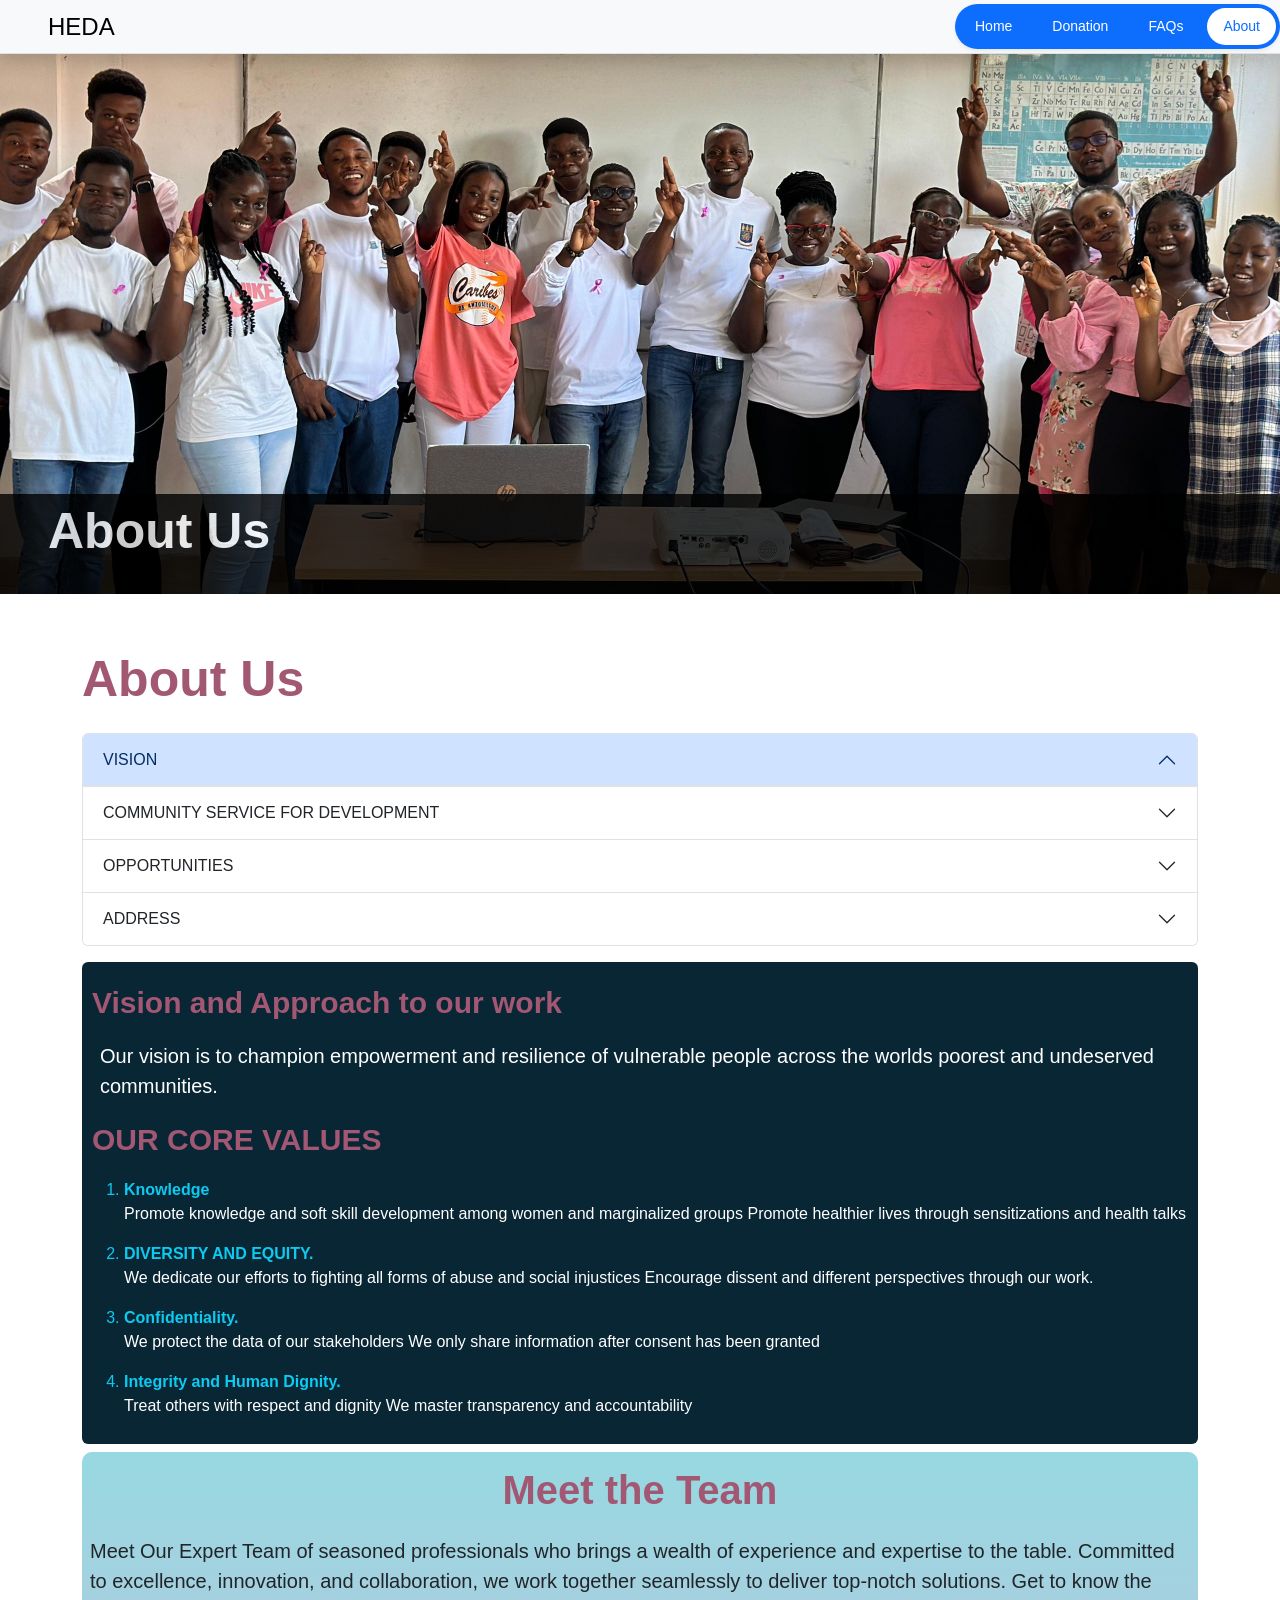
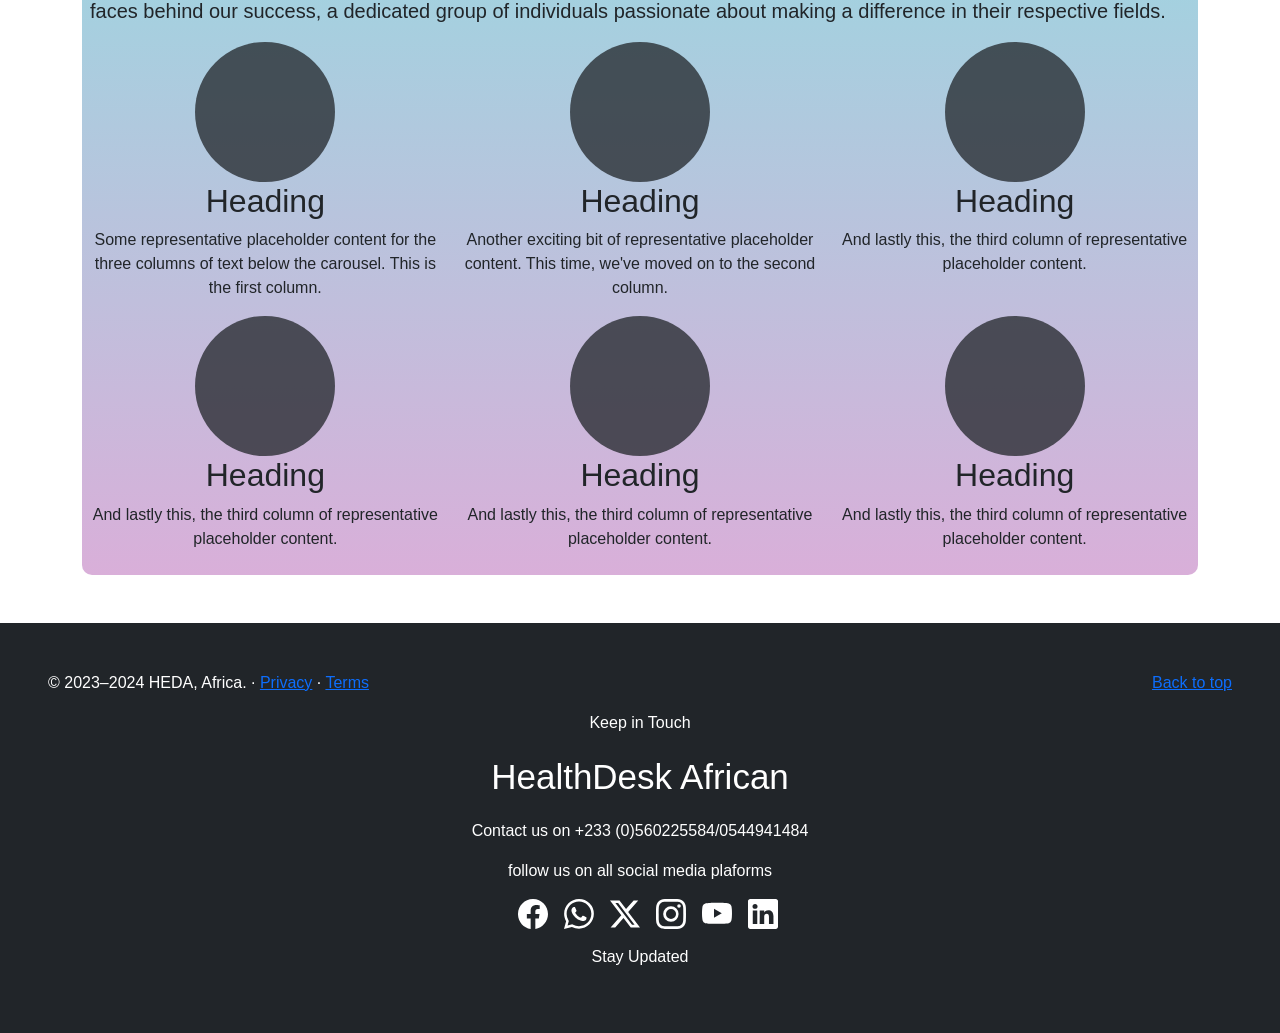
==== about.html @ b28d7f81 "first commit" ====
<!DOCTYPE html>
<html lang="en">
<head>
    <meta charset="UTF-8">
    <meta name="viewport" content="width=device-width, initial-scale=1.0">
    <title>About</title>
    <link href="./assets/bootstrap.min.css" rel="stylesheet">

    <style>
        #Img{
            width: 100%;height: 300px;
      }

      @media only screen and (min-width: 768px) {
        #Img {
            width: 100%;height: 610px;
            }
        }

        body, html {
  height: 100%;
  margin: 0;
  font-family: Arial, Helvetica, sans-serif;
}

.hero-image {
  background-image:  url("./assets/images/volun2.jpg");
  height: 60%;
  background-position: center;
  background-repeat: no-repeat;
  background-size: cover;
  position: relative;
}

.hero-text {
  text-align: center;
  position: absolute;
  top: 50%;
  left: 50%;
  transform: translate(-50%, -50%);
  color: white;
}

.hero-text button {
  border: none;
  outline: 0;
  display: inline-block;
  padding: 10px 25px;
  color: black;
  background-color: #ddd;
  text-align: center;
  cursor: pointer;
}

.hero-text button:hover {
  background-color: #555;
  color: white;
}
      
    </style>
</head>
<body style="padding: 0px;margin: 0px;height: 100%;">
    <div class="bg-light shadow" id="navheader" style="margin-top: 0px;position: sticky;top: 0px;z-index: 1;">
        <header class="d-flex flex-wrap justify-content-center py-1  border-bottom">
          <a href="index.html" class="d-flex align-items-center mb-3 mb-md-0 me-md-auto link-body-emphasis text-decoration-none">
            <svg class="bi me-2" width="40" height="32"><use xlink:href="#bootstrap"/></svg>
            <span class="fs-4">HEDA</span>
          </a>
      
          <!-- <ul class="nav nav-pills">
            <li class="nav-item"><a href="index.html" class="nav-link" style="" aria-current="page">Home</a></li>
            <li class="nav-item"><a href="donation.html" class="nav-link" >Donate</a></li>
            <li class="nav-item"><a href="faq.html" class="nav-link">FAQs</a></li>
            <li class="nav-item"><a href="about.html" class="nav-link" style="border-bottom: 2px solid red;">About</a></li>
          </ul> -->
          <ul class="nav nav-pills nav-fill gap-2 p-1 small bg-primary rounded-5 shadow-sm" id="pillNav2" role="tablist" style="--bs-nav-link-color: var(--bs-white); --bs-nav-pills-link-active-color: var(--bs-primary); --bs-nav-pills-link-active-bg: var(--bs-white);">
            <li class="nav-item" role="presentation">
              <button class="nav-link rounded-5" onclick="window.location.href='index.html'"  id="home-tab2" data-bs-toggle="tab" type="button" role="tab" aria-selected="true">Home</a>
            </li>
            <li class="nav-item" role="presentation">
              <button class="nav-link  rounded-5" onclick="window.location.href='donation.html'" id="profile-tab2" data-bs-toggle="tab" type="button" role="tab" aria-selected="false">Donation</button>
            </li>
            <li class="nav-item" role="presentation">
              <button class="nav-link rounded-5" onclick="window.location.href='faq.html'" id="contact-tab2" data-bs-toggle="tab" type="button" role="tab" aria-selected="false">FAQs</button>
            </li>
            <li class="nav-item" role="presentation">
              <button class="nav-link active rounded-5" onclick="window.location.href='about.html'"  id="contact-tab2" data-bs-toggle="tab" type="button" role="tab" aria-selected="false">About</button>
            </li>
          </ul>
        </header>
      </div>
      <!-- <div style="position: relative;
      
      color: rgb(22, 20, 20);">
        <img src="assets/images/volun2.jpg" id="Img" style="" alt="">
        <div style="position: absolute;
        bottom: 0px;
        left: 0px;width: 100%;height: 100px;background-color: black; opacity: 0.8;">
            <p class="text-start ps-5" style="color: white; font-size: 50px;font-weight: bold;">About Us</p>
        </div>
      </div> -->

      <div class="hero-image">
        <!-- <div class="hero-text">
          <h1 style="font-size:50px;font-weight: bold;">About Us</h1>
        </div> -->
        <div style="position: absolute;
        bottom: 0px;
        left: 0px;width: 100%;height: 100px;background-color: black; opacity: 0.8;">
            <p class="text-start ps-5" style="color: white; font-size: 50px;font-weight: bold;">About Us</p>
        </div>
      </div>
      
      <div class="container mt-5">
        <p style="font-size: 50px;font-weight: bold;color: #A25772">About Us</p>
        <div class="accordion" id="accordionExample">
          <div class="accordion-item">
            <h2 class="accordion-header">
              <button class="accordion-button" type="button" data-bs-toggle="collapse" data-bs-target="#collapseOne" aria-expanded="true" aria-controls="collapseOne">
                VISION
              </button>
            </h2>
            <div id="collapseOne" class="accordion-collapse collapse " data-bs-parent="#accordionExample">
              <div class="accordion-body">
                <strong>This is the first item's accordion body.</strong> It is shown by default, until the collapse plugin adds the appropriate classes that we use to style each element. These classes control the overall appearance, as well as the showing and hiding via CSS transitions. You can modify any of this with custom CSS or overriding our default variables. It's also worth noting that just about any HTML can go within the <code>.accordion-body</code>, though the transition does limit overflow.
              </div>
            </div>
          </div>
          <div class="accordion-item">
            <h2 class="accordion-header">
              <button class="accordion-button collapsed" type="button" data-bs-toggle="collapse" data-bs-target="#collapseTwo" aria-expanded="false" aria-controls="collapseTwo">
                COMMUNITY SERVICE FOR DEVELOPMENT
              </button>
            </h2>
            <div id="collapseTwo" class="accordion-collapse collapse" data-bs-parent="#accordionExample">
              <div class="accordion-body">
                <strong>This is the second item's accordion body.</strong> It is hidden by default, until the collapse plugin adds the appropriate classes that we use to style each element. These classes control the overall appearance, as well as the showing and hiding via CSS transitions. You can modify any of this with custom CSS or overriding our default variables. It's also worth noting that just about any HTML can go within the <code>.accordion-body</code>, though the transition does limit overflow.
              </div>
            </div>
          </div>
          <div class="accordion-item">
            <h2 class="accordion-header">
              <button class="accordion-button collapsed" type="button" data-bs-toggle="collapse" data-bs-target="#collapseThree" aria-expanded="false" aria-controls="collapseThree">
                OPPORTUNITIES
              </button>
            </h2>
            <div id="collapseThree" class="accordion-collapse collapse" data-bs-parent="#accordionExample">
              <div class="accordion-body">
                <strong>This is the third item's accordion body.</strong> It is hidden by default, until the collapse plugin adds the appropriate classes that we use to style each element. These classes control the overall appearance, as well as the showing and hiding via CSS transitions. You can modify any of this with custom CSS or overriding our default variables. It's also worth noting that just about any HTML can go within the <code>.accordion-body</code>, though the transition does limit overflow.
              </div>
            </div>
          </div>
          <div class="accordion-item">
            <h2 class="accordion-header">
              <button class="accordion-button collapsed" type="button" data-bs-toggle="collapse" data-bs-target="#collapseFour" aria-expanded="false" aria-controls="collapseThree">
                ADDRESS
              </button>
            </h2>
            <div id="collapseFour" class="accordion-collapse collapse" data-bs-parent="#accordionExample">
              <div class="accordion-body">
                <strong>This is the third item's accordion body.</strong> It is hidden by default, until the collapse plugin adds the appropriate classes that we use to style each element. These classes control the overall appearance, as well as the showing and hiding via CSS transitions. You can modify any of this with custom CSS or overriding our default variables. It's also worth noting that just about any HTML can go within the <code>.accordion-body</code>, though the transition does limit overflow.
              </div>
            </div>
          </div>
        </div>
       <!--  <ul>
          <li>VISION</li>
          <li>COMMUNITY SERVICE FOR DEVELOPMENT </li>
          <li>OPPORTUNITIES</li>
          <li>ADDRESS</li>
        </ul> -->
        <div class="text-white mt-3 rounded" style="background-color: #092635;padding: 10px;">

          <div class="mt-2"> 
            <p style="font-size: 30px;font-weight: bold;color: #A25772">Vision and Approach to our work</p>
          <p class="lead ms-2">Our vision is to champion empowerment and resilience of vulnerable people across the worlds poorest and undeserved communities.</p>
          </div>
          
          <div>
            <p style="font-size: 30px;font-weight: bold;color: #A25772">OUR CORE VALUES</p>
            <ol class="text-info">
              <li><strong class="text-info">Knowledge</strong> 
                <p class="text-white">Promote knowledge and soft skill development among women and marginalized groups
                  Promote healthier lives through sensitizations and health talks 
                  </p>
              </li>
              <li><strong class="text-info">DIVERSITY AND EQUITY.</strong>  
                <p class="text-white">We dedicate our efforts to fighting all forms of abuse and social injustices 
                  Encourage dissent and different perspectives through our work.                
                  </p>
              </li>
              <li><strong class="text-info">Confidentiality. </strong>
                <p class="text-white">We protect the data of our stakeholders
                  We only share information after consent has been granted                              
                  </p>
              </li>
              <li><strong class="text-info">Integrity and Human Dignity. </strong> 
                <p class="text-white">Treat others with respect and dignity
                  We master transparency and accountability                                             
                  </p>
              </li>
            </ol>
          </div>
        </div>
        
        <div class="mt-2 p-2" style="background-color: #D9AFD9;background-image: linear-gradient(0deg, #D9AFD9 0%, #97D9E1 100%);border-radius: 10px;">
          <p class="text-center" style="font-size: 40px;font-weight: bold;color: #A25772">Meet the Team</p>
          <p class="lead">Meet Our Expert Team
            of seasoned professionals who brings a wealth of experience and expertise to the table. Committed to excellence, innovation, and collaboration, we work together seamlessly to deliver top-notch solutions. 
            Get to know the faces behind our success, a dedicated group of individuals passionate about making a difference in their respective fields.</p>
          <!-- Three columns of text below the carousel -->
          <div class="row text-center">
            <div class="col-lg-4">
              <svg class="bd-placeholder-img rounded-circle" width="140" height="140" xmlns="http://www.w3.org/2000/svg" role="img" aria-label="Placeholder" preserveAspectRatio="xMidYMid slice" focusable="false"><title>Placeholder</title><rect width="100%" height="100%" fill="var(--bs-secondary-color)"/></svg>
              <h2 class="fw-normal">Heading</h2>
              <p>Some representative placeholder content for the three columns of text below the carousel. This is the first column.</p>
              <!-- <p><a class="btn btn-secondary" href="#">View details &raquo;</a></p> -->
            </div><!-- /.col-lg-4 -->
            <div class="col-lg-4">
              <svg class="bd-placeholder-img rounded-circle" width="140" height="140" xmlns="http://www.w3.org/2000/svg" role="img" aria-label="Placeholder" preserveAspectRatio="xMidYMid slice" focusable="false"><title>Placeholder</title><rect width="100%" height="100%" fill="var(--bs-secondary-color)"/></svg>
              <h2 class="fw-normal">Heading</h2>
              <p>Another exciting bit of representative placeholder content. This time, we've moved on to the second column.</p>
              <!-- <p><a class="btn btn-secondary" href="#">View details &raquo;</a></p> -->
            </div><!-- /.col-lg-4 -->
            <div class="col-lg-4">
              <svg class="bd-placeholder-img rounded-circle" width="140" height="140" xmlns="http://www.w3.org/2000/svg" role="img" aria-label="Placeholder" preserveAspectRatio="xMidYMid slice" focusable="false"><title>Placeholder</title><rect width="100%" height="100%" fill="var(--bs-secondary-color)"/></svg>
              <h2 class="fw-normal">Heading</h2>
              <p>And lastly this, the third column of representative placeholder content.</p>
              <!-- <p><a class="btn btn-secondary" href="#">View details &raquo;</a></p> -->
            </div>
            <div class="col-lg-4">
              <svg class="bd-placeholder-img rounded-circle" width="140" height="140" xmlns="http://www.w3.org/2000/svg" role="img" aria-label="Placeholder" preserveAspectRatio="xMidYMid slice" focusable="false"><title>Placeholder</title><rect width="100%" height="100%" fill="var(--bs-secondary-color)"/></svg>
              <h2 class="fw-normal">Heading</h2>
              <p>And lastly this, the third column of representative placeholder content.</p>
              <!-- <p><a class="btn btn-secondary" href="#">View details &raquo;</a></p> -->
            </div>
            <div class="col-lg-4">
              <svg class="bd-placeholder-img rounded-circle" width="140" height="140" xmlns="http://www.w3.org/2000/svg" role="img" aria-label="Placeholder" preserveAspectRatio="xMidYMid slice" focusable="false"><title>Placeholder</title><rect width="100%" height="100%" fill="var(--bs-secondary-color)"/></svg>
              <h2 class="fw-normal">Heading</h2>
              <p>And lastly this, the third column of representative placeholder content.</p>
              <!-- <p><a class="btn btn-secondary" href="#">View details &raquo;</a></p> -->
            </div>
            <div class="col-lg-4">
              <svg class="bd-placeholder-img rounded-circle" width="140" height="140" xmlns="http://www.w3.org/2000/svg" role="img" aria-label="Placeholder" preserveAspectRatio="xMidYMid slice" focusable="false"><title>Placeholder</title><rect width="100%" height="100%" fill="var(--bs-secondary-color)"/></svg>
              <h2 class="fw-normal">Heading</h2>
              <p>And lastly this, the third column of representative placeholder content.</p>
              <!-- <p><a class="btn btn-secondary" href="#">View details &raquo;</a></p> -->
            </div><!-- /.col-lg-4 -->
          </div><!-- /.row -->

        </div>
  
      </div>

      
      <footer class="bg-dark text-white p-5 mt-5">
        <p class="float-end"><a href="#">Back to top</a></p>
        <p>&copy; 2023–2024 HEDA, Africa. &middot; <a href="#">Privacy</a> &middot; <a href="#">Terms</a></p>
        <div class="text-center">
          <p>Keep in Touch </p>
          <p style="font-size: 35px">HealthDesk African</p>
          <p>Contact us on +233 (0)560225584/0544941484 </p>
          <p>follow us on all social media plaforms</p>
        </div>
        <div class="d-flex justify-content-center">
          <ul class="list-unstyled d-flex bg-dark text-white">
            <!-- <li class="ms-3"><a class="link -body-emphasis" href="#"><svg class="bi" width="24" height="24"><use xlink:href="#twitter"/></svg></a></li>
            <li class="ms-3"><a class="link-body-emphasis" href="#"><svg class="bi" width="24" height="24"><use xlink:href="#instagram"/></svg></a></li>
            <li class="ms-3"><a class="link-body-emphasis" href="#"><svg class="bi" width="24" height="24"><use xlink:href="#facebook"/></svg></a></li> -->
            
            <li class="ms-3"><a class="text-white" href="#"><svg xmlns="http://www.w3.org/2000/svg" width="30" height="30" fill="currentColor" class="bi bi-facebook" viewBox="0 0 16 16">
              <path d="M16 8.049c0-4.446-3.582-8.05-8-8.05C3.58 0-.002 3.603-.002 8.05c0 4.017 2.926 7.347 6.75 7.951v-5.625h-2.03V8.05H6.75V6.275c0-2.017 1.195-3.131 3.022-3.131.876 0 1.791.157 1.791.157v1.98h-1.009c-.993 0-1.303.621-1.303 1.258v1.51h2.218l-.354 2.326H9.25V16c3.824-.604 6.75-3.934 6.75-7.951"/>
            </svg></a></li>
            <li class="ms-3"><a class="text-white" href="#"><svg xmlns="http://www.w3.org/2000/svg" width="30" height="30" fill="currentColor" class="bi bi-whatsapp" viewBox="0 0 16 16">
              <path d="M13.601 2.326A7.854 7.854 0 0 0 7.994 0C3.627 0 .068 3.558.064 7.926c0 1.399.366 2.76 1.057 3.965L0 16l4.204-1.102a7.933 7.933 0 0 0 3.79.965h.004c4.368 0 7.926-3.558 7.93-7.93A7.898 7.898 0 0 0 13.6 2.326zM7.994 14.521a6.573 6.573 0 0 1-3.356-.92l-.24-.144-2.494.654.666-2.433-.156-.251a6.56 6.56 0 0 1-1.007-3.505c0-3.626 2.957-6.584 6.591-6.584a6.56 6.56 0 0 1 4.66 1.931 6.557 6.557 0 0 1 1.928 4.66c-.004 3.639-2.961 6.592-6.592 6.592zm3.615-4.934c-.197-.099-1.17-.578-1.353-.646-.182-.065-.315-.099-.445.099-.133.197-.513.646-.627.775-.114.133-.232.148-.43.05-.197-.1-.836-.308-1.592-.985-.59-.525-.985-1.175-1.103-1.372-.114-.198-.011-.304.088-.403.087-.088.197-.232.296-.346.1-.114.133-.198.198-.33.065-.134.034-.248-.015-.347-.05-.099-.445-1.076-.612-1.47-.16-.389-.323-.335-.445-.34-.114-.007-.247-.007-.38-.007a.729.729 0 0 0-.529.247c-.182.198-.691.677-.691 1.654 0 .977.71 1.916.81 2.049.098.133 1.394 2.132 3.383 2.992.47.205.84.326 1.129.418.475.152.904.129 1.246.08.38-.058 1.171-.48 1.338-.943.164-.464.164-.86.114-.943-.049-.084-.182-.133-.38-.232z"/>
            </svg></a>
            </li>
            <li class="ms-3"><a class="text-white" href="#"><svg xmlns="http://www.w3.org/2000/svg" width="30" height="30" fill="currentColor" class="bi bi-twitter-x" viewBox="0 0 16 16">
              <path d="M12.6.75h2.454l-5.36 6.142L16 15.25h-4.937l-3.867-5.07-4.425 5.07H.316l5.733-6.57L0 .75h5.063l3.495 4.633L12.601.75Zm-.86 13.028h1.36L4.323 2.145H2.865l8.875 11.633Z"/>
            </svg></a>
            </li>
            <li class="ms-3"><a class="text-white" href="#"><svg xmlns="http://www.w3.org/2000/svg" width="30" height="30" fill="currentColor" class="bi bi-instagram" viewBox="0 0 16 16">
              <path d="M8 0C5.829 0 5.556.01 4.703.048 3.85.088 3.269.222 2.76.42a3.917 3.917 0 0 0-1.417.923A3.927 3.927 0 0 0 .42 2.76C.222 3.268.087 3.85.048 4.7.01 5.555 0 5.827 0 8.001c0 2.172.01 2.444.048 3.297.04.852.174 1.433.372 1.942.205.526.478.972.923 1.417.444.445.89.719 1.416.923.51.198 1.09.333 1.942.372C5.555 15.99 5.827 16 8 16s2.444-.01 3.298-.048c.851-.04 1.434-.174 1.943-.372a3.916 3.916 0 0 0 1.416-.923c.445-.445.718-.891.923-1.417.197-.509.332-1.09.372-1.942C15.99 10.445 16 10.173 16 8s-.01-2.445-.048-3.299c-.04-.851-.175-1.433-.372-1.941a3.926 3.926 0 0 0-.923-1.417A3.911 3.911 0 0 0 13.24.42c-.51-.198-1.092-.333-1.943-.372C10.443.01 10.172 0 7.998 0h.003zm-.717 1.442h.718c2.136 0 2.389.007 3.232.046.78.035 1.204.166 1.486.275.373.145.64.319.92.599.28.28.453.546.598.92.11.281.24.705.275 1.485.039.843.047 1.096.047 3.231s-.008 2.389-.047 3.232c-.035.78-.166 1.203-.275 1.485a2.47 2.47 0 0 1-.599.919c-.28.28-.546.453-.92.598-.28.11-.704.24-1.485.276-.843.038-1.096.047-3.232.047s-2.39-.009-3.233-.047c-.78-.036-1.203-.166-1.485-.276a2.478 2.478 0 0 1-.92-.598 2.48 2.48 0 0 1-.6-.92c-.109-.281-.24-.705-.275-1.485-.038-.843-.046-1.096-.046-3.233 0-2.136.008-2.388.046-3.231.036-.78.166-1.204.276-1.486.145-.373.319-.64.599-.92.28-.28.546-.453.92-.598.282-.11.705-.24 1.485-.276.738-.034 1.024-.044 2.515-.045v.002zm4.988 1.328a.96.96 0 1 0 0 1.92.96.96 0 0 0 0-1.92zm-4.27 1.122a4.109 4.109 0 1 0 0 8.217 4.109 4.109 0 0 0 0-8.217zm0 1.441a2.667 2.667 0 1 1 0 5.334 2.667 2.667 0 0 1 0-5.334"/>
            </svg></a>
            </li>
            <li class="ms-3">
                <svg xmlns="http://www.w3.org/2000/svg" width="30" height="30" fill="currentColor" class="bi bi-youtube" viewBox="0 0 16 16">
                    <path d="M8.051 1.999h.089c.822.003 4.987.033 6.11.335a2.01 2.01 0 0 1 1.415 1.42c.101.38.172.883.22 1.402l.01.104.022.26.008.104c.065.914.073 1.77.074 1.957v.075c-.001.194-.01 1.108-.082 2.06l-.008.105-.009.104c-.05.572-.124 1.14-.235 1.558a2.007 2.007 0 0 1-1.415 1.42c-1.16.312-5.569.334-6.18.335h-.142c-.309 0-1.587-.006-2.927-.052l-.17-.006-.087-.004-.171-.007-.171-.007c-1.11-.049-2.167-.128-2.654-.26a2.007 2.007 0 0 1-1.415-1.419c-.111-.417-.185-.986-.235-1.558L.09 9.82l-.008-.104A31.4 31.4 0 0 1 0 7.68v-.123c.002-.215.01-.958.064-1.778l.007-.103.003-.052.008-.104.022-.26.01-.104c.048-.519.119-1.023.22-1.402a2.007 2.007 0 0 1 1.415-1.42c.487-.13 1.544-.21 2.654-.26l.17-.007.172-.006.086-.003.171-.007A99.788 99.788 0 0 1 7.858 2h.193zM6.4 5.209v4.818l4.157-2.408z"/>
                  </svg>
            </li>
            <li class="ms-3">
                <svg xmlns="http://www.w3.org/2000/svg" width="30" height="30" fill="currentColor" class="bi bi-linkedin" viewBox="0 0 16 16">
                    <path d="M0 1.146C0 .513.526 0 1.175 0h13.65C15.474 0 16 .513 16 1.146v13.708c0 .633-.526 1.146-1.175 1.146H1.175C.526 16 0 15.487 0 14.854V1.146zm4.943 12.248V6.169H2.542v7.225h2.401m-1.2-8.212c.837 0 1.358-.554 1.358-1.248-.015-.709-.52-1.248-1.342-1.248-.822 0-1.359.54-1.359 1.248 0 .694.521 1.248 1.327 1.248h.016zm4.908 8.212V9.359c0-.216.016-.432.08-.586.173-.431.568-.878 1.232-.878.869 0 1.216.662 1.216 1.634v3.865h2.401V9.25c0-2.22-1.184-3.252-2.764-3.252-1.274 0-1.845.7-2.165 1.193v.025h-.016a5.54 5.54 0 0 1 .016-.025V6.169h-2.4c.03.678 0 7.225 0 7.225h2.4"/>
                  </svg>
            </li>
          </ul>
        </div>
        <div class="text-center">
            <p>Stay Updated</p>
        </div>
        
      </footer>

      <script src="./assets/bootstrap.bundle.min.js"></script>
</body>
</html>
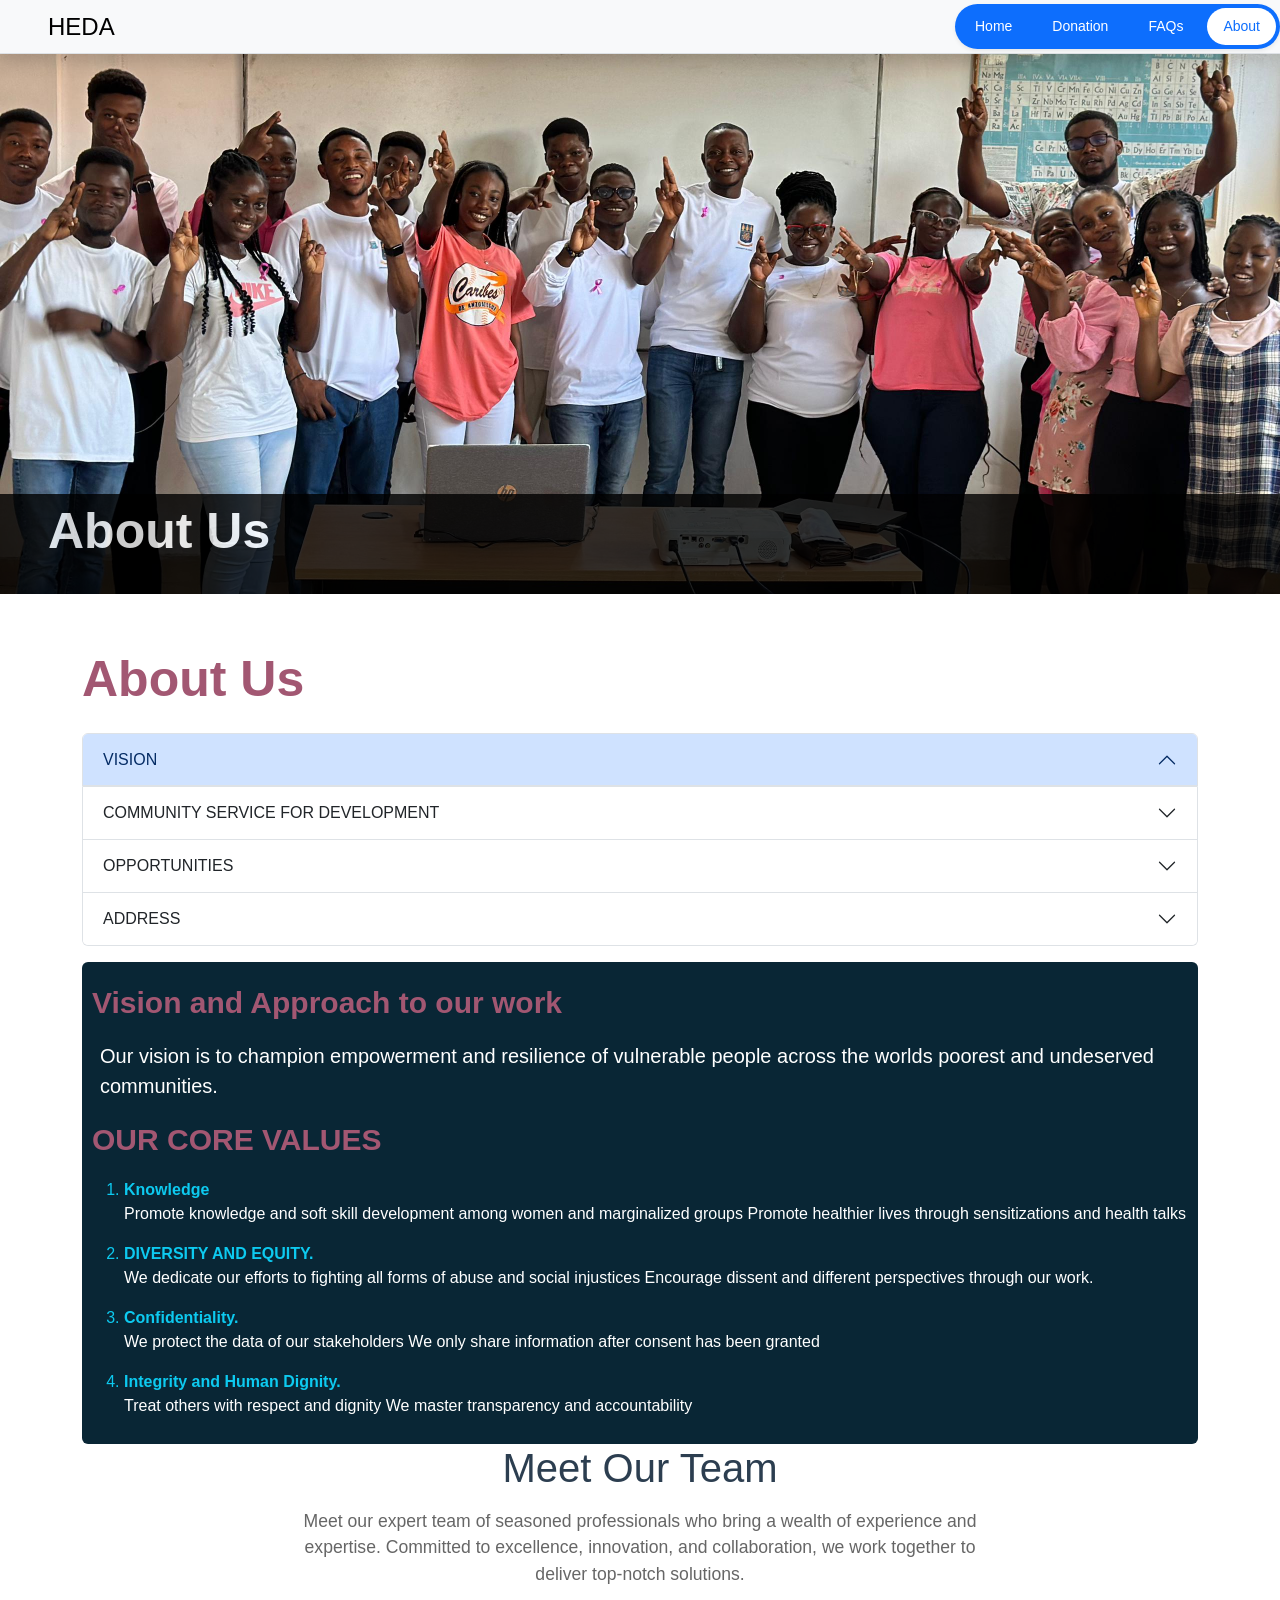
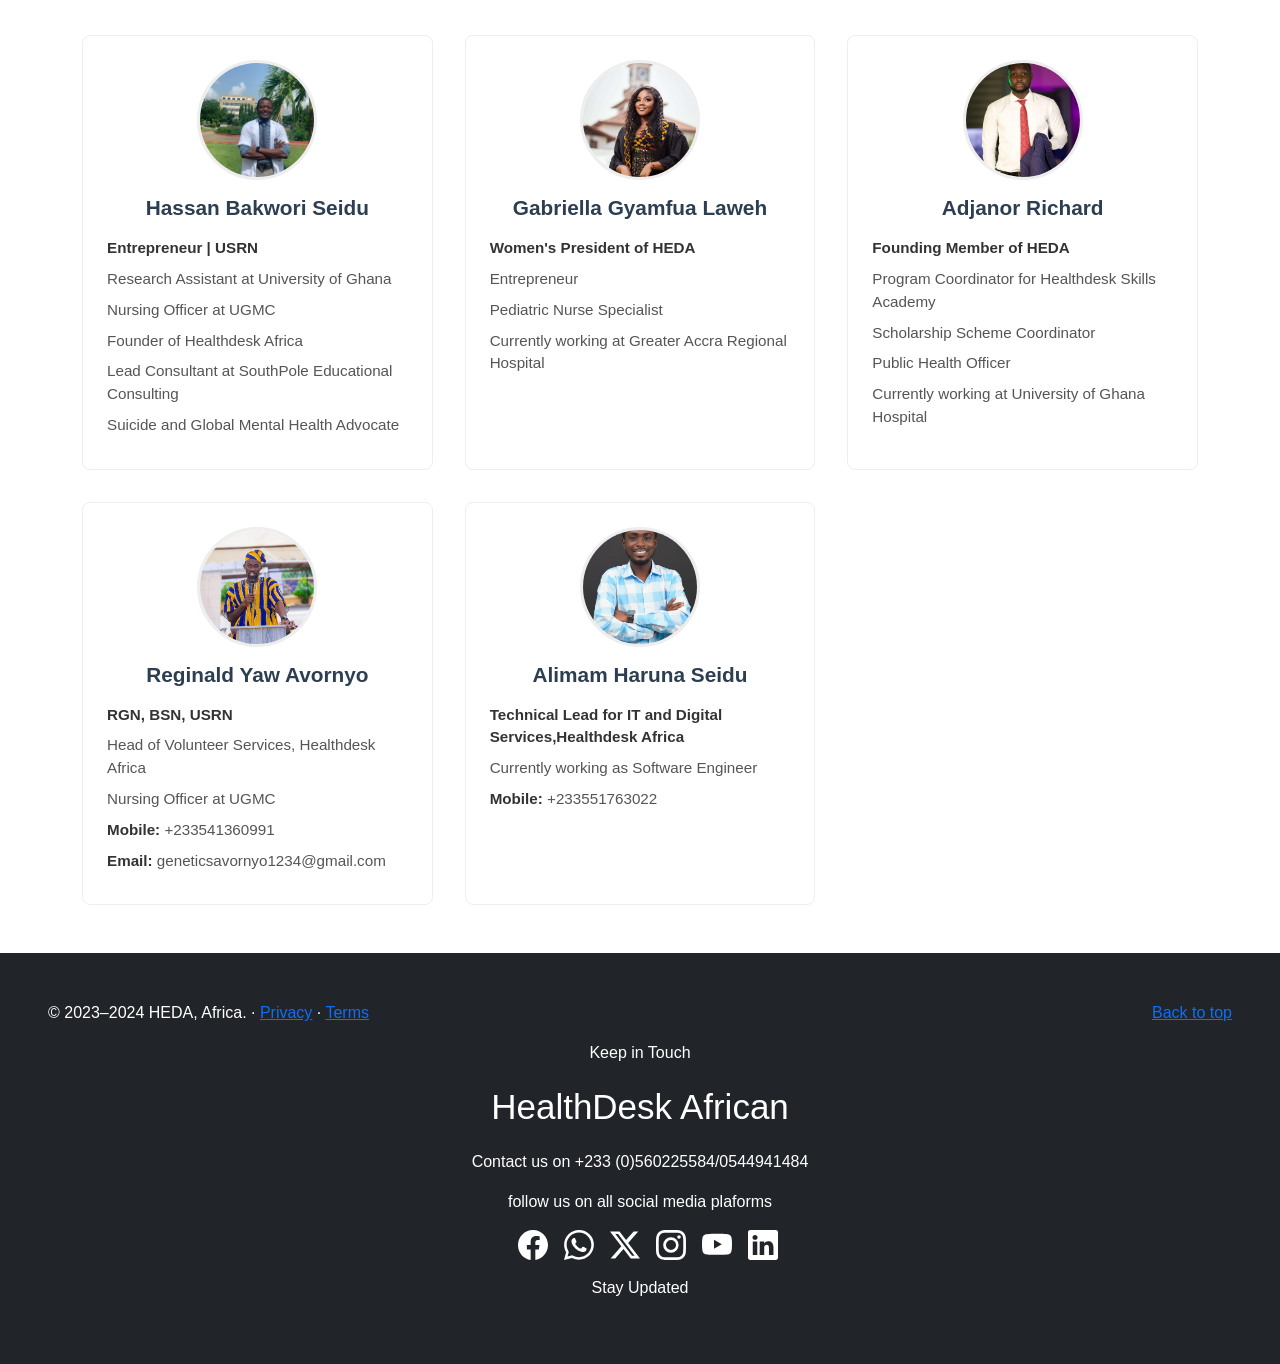
==== commit 9b84e290: "added team profile" ====
--- a/about.html
+++ b/about.html
@@ -203,52 +203,85 @@
           </div>
         </div>
         
-        <div class="mt-2 p-2" style="background-color: #D9AFD9;background-image: linear-gradient(0deg, #D9AFD9 0%, #97D9E1 100%);border-radius: 10px;">
-          <p class="text-center" style="font-size: 40px;font-weight: bold;color: #A25772">Meet the Team</p>
-          <p class="lead">Meet Our Expert Team
-            of seasoned professionals who brings a wealth of experience and expertise to the table. Committed to excellence, innovation, and collaboration, we work together seamlessly to deliver top-notch solutions. 
-            Get to know the faces behind our success, a dedicated group of individuals passionate about making a difference in their respective fields.</p>
-          <!-- Three columns of text below the carousel -->
-          <div class="row text-center">
-            <div class="col-lg-4">
-              <svg class="bd-placeholder-img rounded-circle" width="140" height="140" xmlns="http://www.w3.org/2000/svg" role="img" aria-label="Placeholder" preserveAspectRatio="xMidYMid slice" focusable="false"><title>Placeholder</title><rect width="100%" height="100%" fill="var(--bs-secondary-color)"/></svg>
-              <h2 class="fw-normal">Heading</h2>
-              <p>Some representative placeholder content for the three columns of text below the carousel. This is the first column.</p>
-              <!-- <p><a class="btn btn-secondary" href="#">View details &raquo;</a></p> -->
-            </div><!-- /.col-lg-4 -->
-            <div class="col-lg-4">
-              <svg class="bd-placeholder-img rounded-circle" width="140" height="140" xmlns="http://www.w3.org/2000/svg" role="img" aria-label="Placeholder" preserveAspectRatio="xMidYMid slice" focusable="false"><title>Placeholder</title><rect width="100%" height="100%" fill="var(--bs-secondary-color)"/></svg>
-              <h2 class="fw-normal">Heading</h2>
-              <p>Another exciting bit of representative placeholder content. This time, we've moved on to the second column.</p>
-              <!-- <p><a class="btn btn-secondary" href="#">View details &raquo;</a></p> -->
-            </div><!-- /.col-lg-4 -->
-            <div class="col-lg-4">
-              <svg class="bd-placeholder-img rounded-circle" width="140" height="140" xmlns="http://www.w3.org/2000/svg" role="img" aria-label="Placeholder" preserveAspectRatio="xMidYMid slice" focusable="false"><title>Placeholder</title><rect width="100%" height="100%" fill="var(--bs-secondary-color)"/></svg>
-              <h2 class="fw-normal">Heading</h2>
-              <p>And lastly this, the third column of representative placeholder content.</p>
-              <!-- <p><a class="btn btn-secondary" href="#">View details &raquo;</a></p> -->
-            </div>
-            <div class="col-lg-4">
-              <svg class="bd-placeholder-img rounded-circle" width="140" height="140" xmlns="http://www.w3.org/2000/svg" role="img" aria-label="Placeholder" preserveAspectRatio="xMidYMid slice" focusable="false"><title>Placeholder</title><rect width="100%" height="100%" fill="var(--bs-secondary-color)"/></svg>
-              <h2 class="fw-normal">Heading</h2>
-              <p>And lastly this, the third column of representative placeholder content.</p>
-              <!-- <p><a class="btn btn-secondary" href="#">View details &raquo;</a></p> -->
-            </div>
-            <div class="col-lg-4">
-              <svg class="bd-placeholder-img rounded-circle" width="140" height="140" xmlns="http://www.w3.org/2000/svg" role="img" aria-label="Placeholder" preserveAspectRatio="xMidYMid slice" focusable="false"><title>Placeholder</title><rect width="100%" height="100%" fill="var(--bs-secondary-color)"/></svg>
-              <h2 class="fw-normal">Heading</h2>
-              <p>And lastly this, the third column of representative placeholder content.</p>
-              <!-- <p><a class="btn btn-secondary" href="#">View details &raquo;</a></p> -->
-            </div>
-            <div class="col-lg-4">
-              <svg class="bd-placeholder-img rounded-circle" width="140" height="140" xmlns="http://www.w3.org/2000/svg" role="img" aria-label="Placeholder" preserveAspectRatio="xMidYMid slice" focusable="false"><title>Placeholder</title><rect width="100%" height="100%" fill="var(--bs-secondary-color)"/></svg>
-              <h2 class="fw-normal">Heading</h2>
-              <p>And lastly this, the third column of representative placeholder content.</p>
-              <!-- <p><a class="btn btn-secondary" href="#">View details &raquo;</a></p> -->
-            </div><!-- /.col-lg-4 -->
-          </div><!-- /.row -->
-
-        </div>
+        
+        <div >
+            <h1 style="text-align: center; font-size: 2.5rem; color: #2c3e50; margin-bottom: 1rem; margin-top: 0;">Meet Our Team</h1>
+            <p style="text-align: center; font-size: 1.1rem; color: #666; margin-bottom: 3rem; max-width: 700px; margin-left: auto; margin-right: auto;">
+                Meet our expert team of seasoned professionals who bring a wealth of experience and expertise. 
+                Committed to excellence, innovation, and collaboration, we work together to deliver top-notch solutions.
+            </p>
+            
+            <div style="display: grid; grid-template-columns: repeat(auto-fit, minmax(300px, 1fr)); gap: 2rem;">
+                <div style="text-align: center; padding: 1.5rem; background: #fff; border: 1px solid #eee; border-radius: 8px;">
+                    <img src="./assets/hdk-profile/WhatsApp Image 2025-07-27 at 09.01.12_de78a00e.jpg" 
+                         alt="Hassan Bakwori Seidu" 
+                         style="width: 120px; height: 120px; border-radius: 50%; object-fit: cover; margin: 0 auto 1rem; border: 3px solid #eee; display: block;">
+                    <h2 style="font-size: 1.3rem; font-weight: bold; color: #2c3e50; margin-bottom: 1rem; margin-top: 0;">Hassan Bakwori Seidu</h2>
+                    <div style="text-align: left; color: #555; font-size: 0.95rem;">
+                        <p style="margin-bottom: 0.5rem; margin-top: 0;"><strong style="color: #333;">Entrepreneur | USRN</strong></p>
+                        <p style="margin-bottom: 0.5rem; margin-top: 0;">Research Assistant at University of Ghana</p>
+                        <p style="margin-bottom: 0.5rem; margin-top: 0;">Nursing Officer at UGMC</p>
+                        <p style="margin-bottom: 0.5rem; margin-top: 0;">Founder of Healthdesk Africa</p>
+                        <p style="margin-bottom: 0.5rem; margin-top: 0;">Lead Consultant at SouthPole Educational Consulting</p>
+                        <p style="margin-bottom: 0.5rem; margin-top: 0;">Suicide and Global Mental Health Advocate</p>
+                    </div>
+                </div>
+                
+                <div style="text-align: center; padding: 1.5rem; background: #fff; border: 1px solid #eee; border-radius: 8px;">
+                    <img src="./assets/hdk-profile/WhatsApp Image 2025-07-27 at 09.02.56_7bc1bb33.jpg" 
+                         alt="Gabriella Gyamfua Laweh" 
+                         style="width: 120px; height: 120px; border-radius: 50%; object-fit: cover; margin: 0 auto 1rem; border: 3px solid #eee; display: block;">
+                    <h2 style="font-size: 1.3rem; font-weight: bold; color: #2c3e50; margin-bottom: 1rem; margin-top: 0;">Gabriella Gyamfua Laweh</h2>
+                    <div style="text-align: left; color: #555; font-size: 0.95rem;">
+                        <p style="margin-bottom: 0.5rem; margin-top: 0;"><strong style="color: #333;">Women's President of HEDA</strong></p>
+                        <p style="margin-bottom: 0.5rem; margin-top: 0;">Entrepreneur</p>
+                        <p style="margin-bottom: 0.5rem; margin-top: 0;">Pediatric Nurse Specialist</p>
+                        <p style="margin-bottom: 0.5rem; margin-top: 0;">Currently working at Greater Accra Regional Hospital</p>
+                    </div>
+                </div>
+                
+                <div style="text-align: center; padding: 1.5rem; background: #fff; border: 1px solid #eee; border-radius: 8px;">
+                    <img src="./assets/hdk-profile/WhatsApp Image 2025-07-27 at 09.04.06_833342fd.jpg" 
+                         alt="Adjanor Richard" 
+                         style="width: 120px; height: 120px; border-radius: 50%; object-fit: cover; margin: 0 auto 1rem; border: 3px solid #eee; display: block;">
+                    <h2 style="font-size: 1.3rem; font-weight: bold; color: #2c3e50; margin-bottom: 1rem; margin-top: 0;">Adjanor Richard</h2>
+                    <div style="text-align: left; color: #555; font-size: 0.95rem;">
+                        <p style="margin-bottom: 0.5rem; margin-top: 0;"><strong style="color: #333;">Founding Member of HEDA</strong></p>
+                        <p style="margin-bottom: 0.5rem; margin-top: 0;">Program Coordinator for Healthdesk Skills Academy</p>
+                        <p style="margin-bottom: 0.5rem; margin-top: 0;">Scholarship Scheme Coordinator</p>
+                        <p style="margin-bottom: 0.5rem; margin-top: 0;">Public Health Officer</p>
+                        <p style="margin-bottom: 0.5rem; margin-top: 0;">Currently working at University of Ghana Hospital</p>
+                    </div>
+                </div>
+                
+                <div style="text-align: center; padding: 1.5rem; background: #fff; border: 1px solid #eee; border-radius: 8px;">
+                    <img src="./assets/hdk-profile/WhatsApp Image 2025-07-27 at 09.05.14_e92b862b.jpg" 
+                         alt="Reginald Yaw Avornyo" 
+                         style="width: 120px; height: 120px; border-radius: 50%; object-fit: cover; margin: 0 auto 1rem; border: 3px solid #eee; display: block;">
+                    <h2 style="font-size: 1.3rem; font-weight: bold; color: #2c3e50; margin-bottom: 1rem; margin-top: 0;">Reginald Yaw Avornyo</h2>
+                    <div style="text-align: left; color: #555; font-size: 0.95rem;">
+                        <p style="margin-bottom: 0.5rem; margin-top: 0;"><strong style="color: #333;">RGN, BSN, USRN</strong></p>
+                        <p style="margin-bottom: 0.5rem; margin-top: 0;">Head of Volunteer Services, Healthdesk Africa</p>
+                        <p style="margin-bottom: 0.5rem; margin-top: 0;">Nursing Officer at UGMC</p>
+                        <p style="margin-bottom: 0.5rem; margin-top: 0;"><strong style="color: #333;">Mobile:</strong> +233541360991</p>
+                        <p style="margin-bottom: 0.5rem; margin-top: 0;"><strong style="color: #333;">Email:</strong> geneticsavornyo1234@gmail.com</p>
+                    </div>
+                </div>
+                
+                <div style="text-align: center; padding: 1.5rem; background: #fff; border: 1px solid #eee; border-radius: 8px;">
+                    <img src="./assets/hdk-profile/photo_2025-05-20_17-37-59.jpg" 
+                         alt="Alimam Haruna Seidu" 
+                         style="width: 120px; height: 120px; border-radius: 50%; object-fit: cover; margin: 0 auto 1rem; border: 3px solid #eee; display: block;">
+                    <h2 style="font-size: 1.3rem; font-weight: bold; color: #2c3e50; margin-bottom: 1rem; margin-top: 0;">Alimam Haruna Seidu</h2>
+                    <div style="text-align: left; color: #555; font-size: 0.95rem;">
+                        <p style="margin-bottom: 0.5rem; margin-top: 0;"><strong style="color: #333;">Technical Lead for IT and Digital Services,Healthdesk Africa</strong></p>
+                        <p style="margin-bottom: 0.5rem; margin-top: 0;">Currently working as Software Engineer</p>
+                        <p style="margin-bottom: 0.5rem; margin-top: 0;"><strong style="color: #333;">Mobile:</strong> +233551763022</p>
+                    </div>
+                </div>
+            </div>
+        </div>
+    
   
       </div>
 
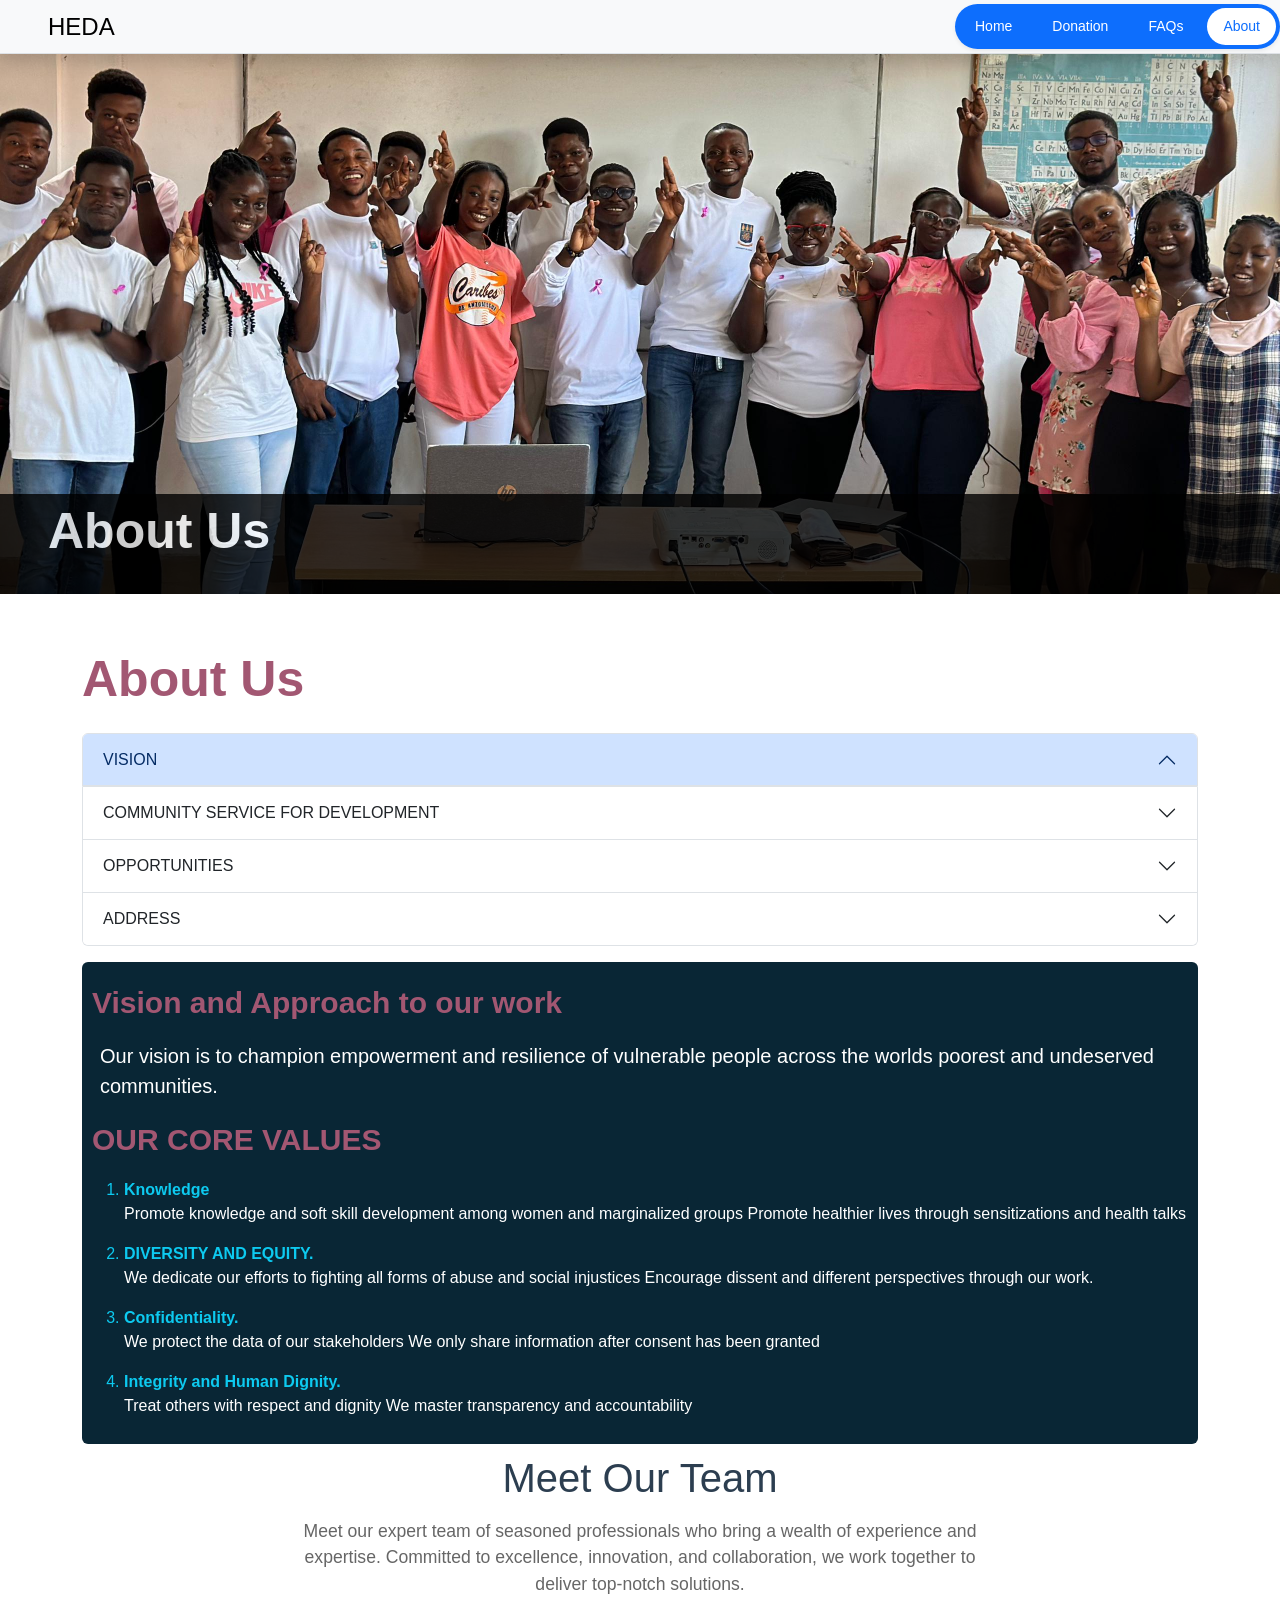
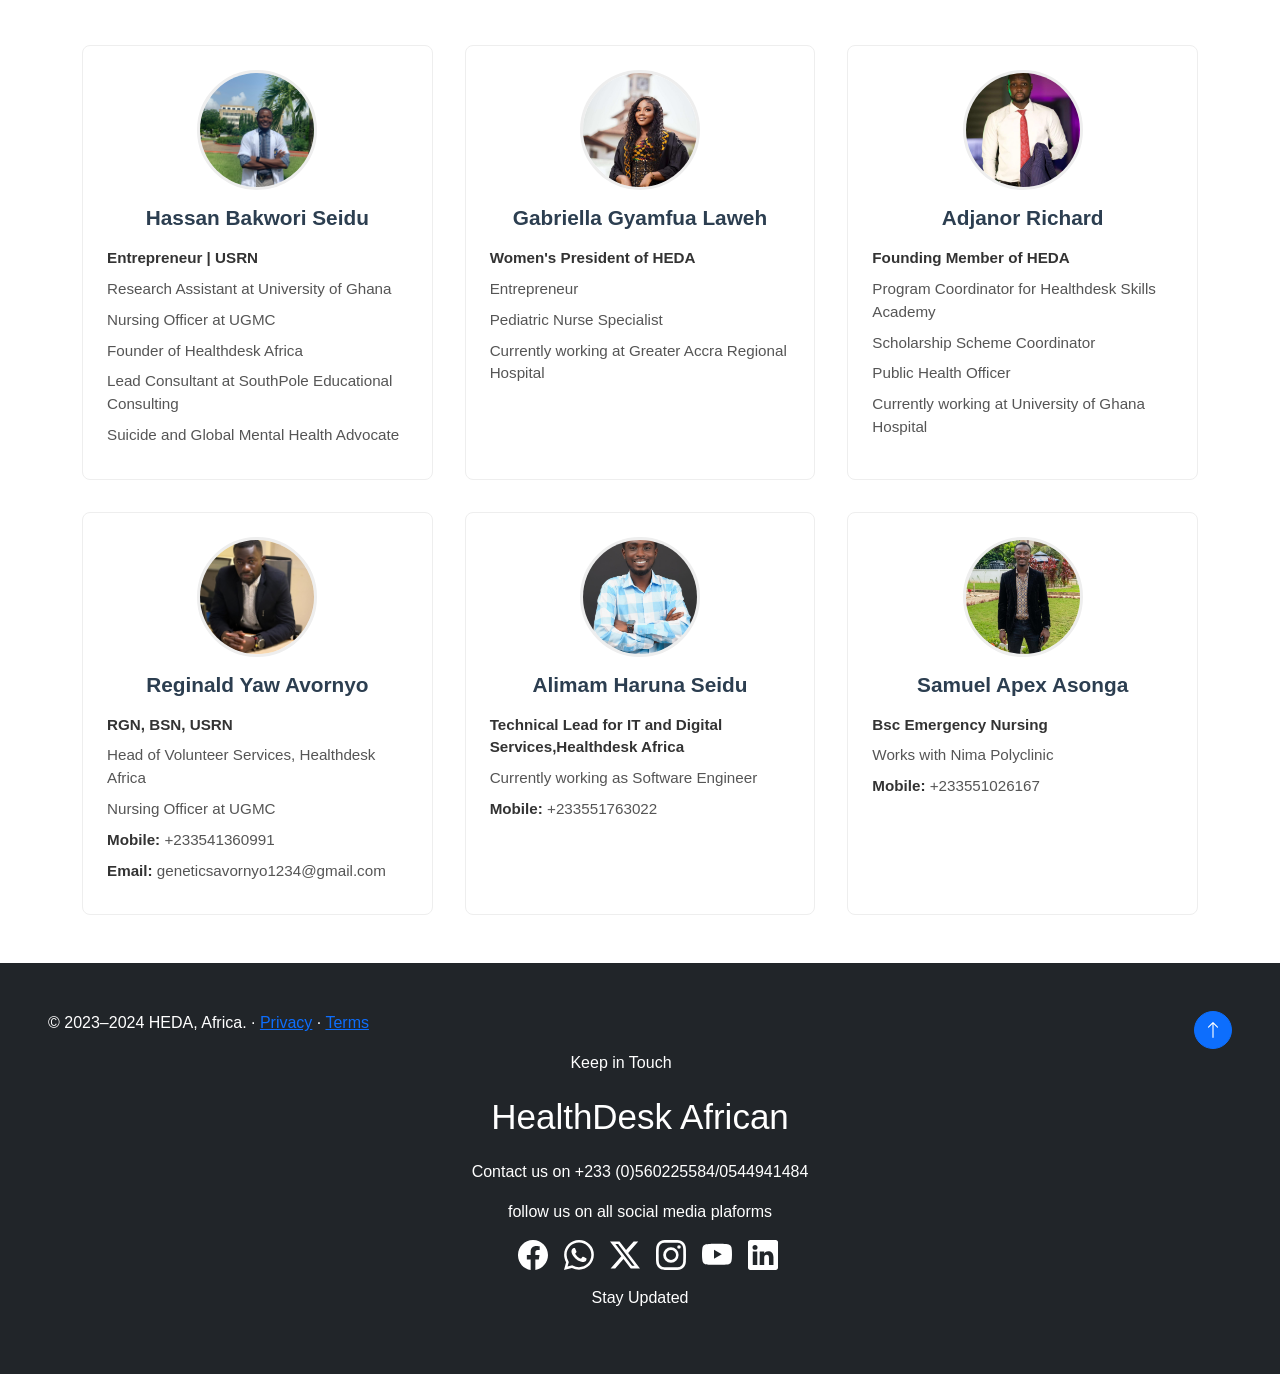
==== commit f48e226a: "added new profile and fixed some bugs" ====
--- a/about.html
+++ b/about.html
@@ -73,18 +73,18 @@
             <li class="nav-item"><a href="faq.html" class="nav-link">FAQs</a></li>
             <li class="nav-item"><a href="about.html" class="nav-link" style="border-bottom: 2px solid red;">About</a></li>
           </ul> -->
-          <ul class="nav nav-pills nav-fill gap-2 p-1 small bg-primary rounded-5 shadow-sm" id="pillNav2" role="tablist" style="--bs-nav-link-color: var(--bs-white); --bs-nav-pills-link-active-color: var(--bs-primary); --bs-nav-pills-link-active-bg: var(--bs-white);">
-            <li class="nav-item" role="presentation">
-              <button class="nav-link rounded-5" onclick="window.location.href='index.html'"  id="home-tab2" data-bs-toggle="tab" type="button" role="tab" aria-selected="true">Home</a>
-            </li>
-            <li class="nav-item" role="presentation">
-              <button class="nav-link  rounded-5" onclick="window.location.href='donation.html'" id="profile-tab2" data-bs-toggle="tab" type="button" role="tab" aria-selected="false">Donation</button>
-            </li>
-            <li class="nav-item" role="presentation">
-              <button class="nav-link rounded-5" onclick="window.location.href='faq.html'" id="contact-tab2" data-bs-toggle="tab" type="button" role="tab" aria-selected="false">FAQs</button>
-            </li>
-            <li class="nav-item" role="presentation">
-              <button class="nav-link active rounded-5" onclick="window.location.href='about.html'"  id="contact-tab2" data-bs-toggle="tab" type="button" role="tab" aria-selected="false">About</button>
+          <ul class="nav nav-pills nav-fill gap-2 p-1 small bg-primary rounded-5 shadow-sm" id="pillNav2" style="--bs-nav-link-color: var(--bs-white); --bs-nav-pills-link-active-color: var(--bs-primary); --bs-nav-pills-link-active-bg: var(--bs-white);">
+            <li class="nav-item">
+              <a class="nav-link rounded-5" href="index.html">Home</a>
+            </li>
+            <li class="nav-item">
+              <a class="nav-link rounded-5" href="donation.html">Donation</a>
+            </li>
+            <li class="nav-item">
+              <a class="nav-link rounded-5" href="faq.html">FAQs</a>
+            </li>
+            <li class="nav-item">
+              <a class="nav-link active rounded-5" href="about.html" aria-current="page">About</a>
             </li>
           </ul>
         </header>
@@ -204,7 +204,7 @@
         </div>
         
         
-        <div >
+        <div style="margin-top: 10px;">
             <h1 style="text-align: center; font-size: 2.5rem; color: #2c3e50; margin-bottom: 1rem; margin-top: 0;">Meet Our Team</h1>
             <p style="text-align: center; font-size: 1.1rem; color: #666; margin-bottom: 3rem; max-width: 700px; margin-left: auto; margin-right: auto;">
                 Meet our expert team of seasoned professionals who bring a wealth of experience and expertise. 
@@ -255,7 +255,7 @@
                 </div>
                 
                 <div style="text-align: center; padding: 1.5rem; background: #fff; border: 1px solid #eee; border-radius: 8px;">
-                    <img src="./assets/hdk-profile/WhatsApp Image 2025-07-27 at 09.05.14_e92b862b.jpg" 
+                    <img src="./assets/hdk-profile/photo_2026-05-03_13-08-21.jpg" 
                          alt="Reginald Yaw Avornyo" 
                          style="width: 120px; height: 120px; border-radius: 50%; object-fit: cover; margin: 0 auto 1rem; border: 3px solid #eee; display: block;">
                     <h2 style="font-size: 1.3rem; font-weight: bold; color: #2c3e50; margin-bottom: 1rem; margin-top: 0;">Reginald Yaw Avornyo</h2>
@@ -279,6 +279,17 @@
                         <p style="margin-bottom: 0.5rem; margin-top: 0;"><strong style="color: #333;">Mobile:</strong> +233551763022</p>
                     </div>
                 </div>
+                <div style="text-align: center; padding: 1.5rem; background: #fff; border: 1px solid #eee; border-radius: 8px;">
+                    <img src="./assets/hdk-profile/photo_2026-05-03_13-09-01.jpg" 
+                         alt="Samuel Apex Asonga" 
+                         style="width: 120px; height: 120px; border-radius: 50%; object-fit: cover; margin: 0 auto 1rem; border: 3px solid #eee; display: block;">
+                    <h2 style="font-size: 1.3rem; font-weight: bold; color: #2c3e50; margin-bottom: 1rem; margin-top: 0;">Samuel Apex Asonga</h2>
+                    <div style="text-align: left; color: #555; font-size: 0.95rem;">
+                        <p style="margin-bottom: 0.5rem; margin-top: 0;"><strong style="color: #333;">Bsc Emergency Nursing</strong></p>
+                        <p style="margin-bottom: 0.5rem; margin-top: 0;">Works with Nima Polyclinic</p>
+                        <p style="margin-bottom: 0.5rem; margin-top: 0;"><strong style="color: #333;">Mobile:</strong> +233551026167</p>
+                    </div>
+                </div>
             </div>
         </div>
     
@@ -287,7 +298,7 @@
 
       
       <footer class="bg-dark text-white p-5 mt-5">
-        <p class="float-end"><a href="#">Back to top</a></p>
+        <p class="float-end"><a class="btn btn-primary btn-sm rounded-circle d-inline-flex align-items-center justify-content-center" href="#navheader" role="button" aria-label="Back to top" style="width: 38px;height: 38px;"><svg xmlns="http://www.w3.org/2000/svg" width="18" height="18" fill="currentColor" class="bi bi-arrow-up" viewBox="0 0 16 16" aria-hidden="true" focusable="false"><path fill-rule="evenodd" d="M8 15a.5.5 0 0 0 .5-.5V2.707l3.146 3.147a.5.5 0 0 0 .708-.708l-4-4a.5.5 0 0 0-.708 0l-4 4a.5.5 0 1 0 .708.708L7.5 2.707V14.5a.5.5 0 0 0 .5.5z"/></svg></a></p>
         <p>&copy; 2023–2024 HEDA, Africa. &middot; <a href="#">Privacy</a> &middot; <a href="#">Terms</a></p>
         <div class="text-center">
           <p>Keep in Touch </p>
@@ -336,4 +347,4 @@
 
       <script src="./assets/bootstrap.bundle.min.js"></script>
 </body>
-</html>+</html>
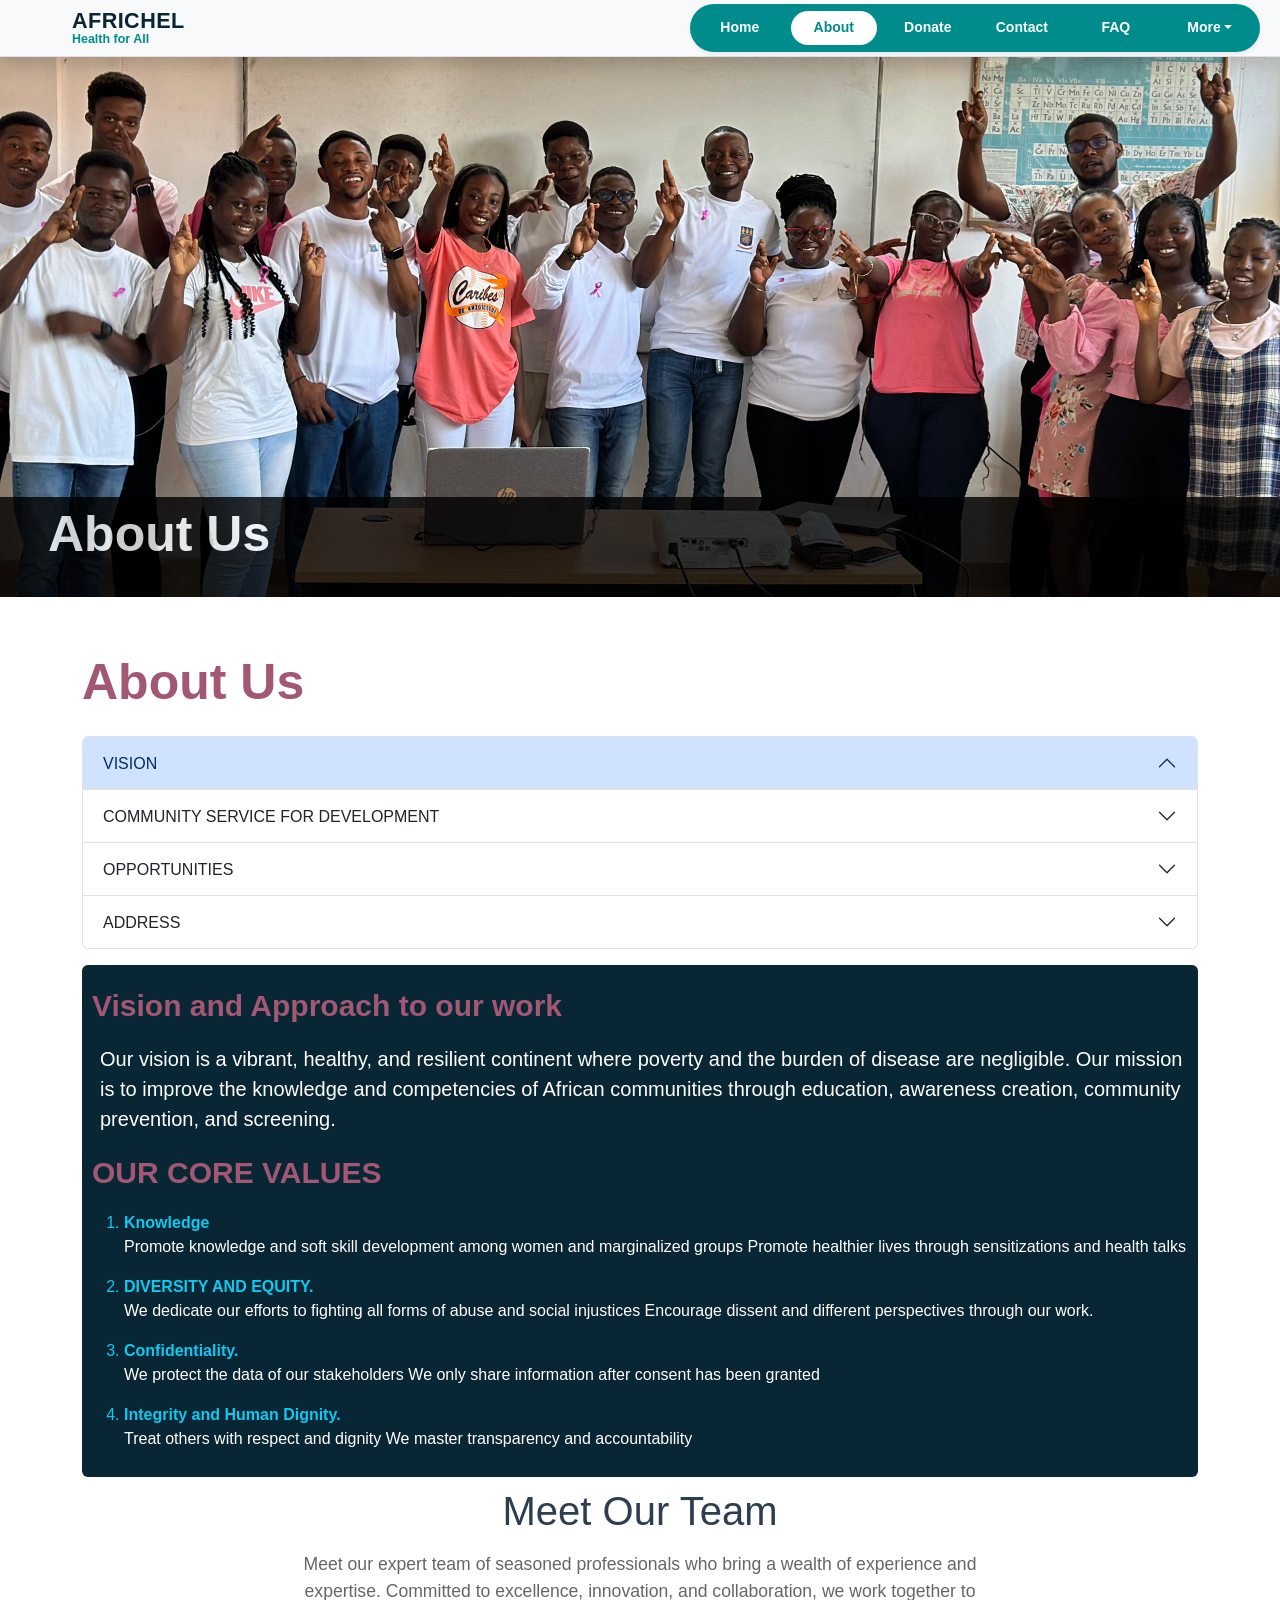
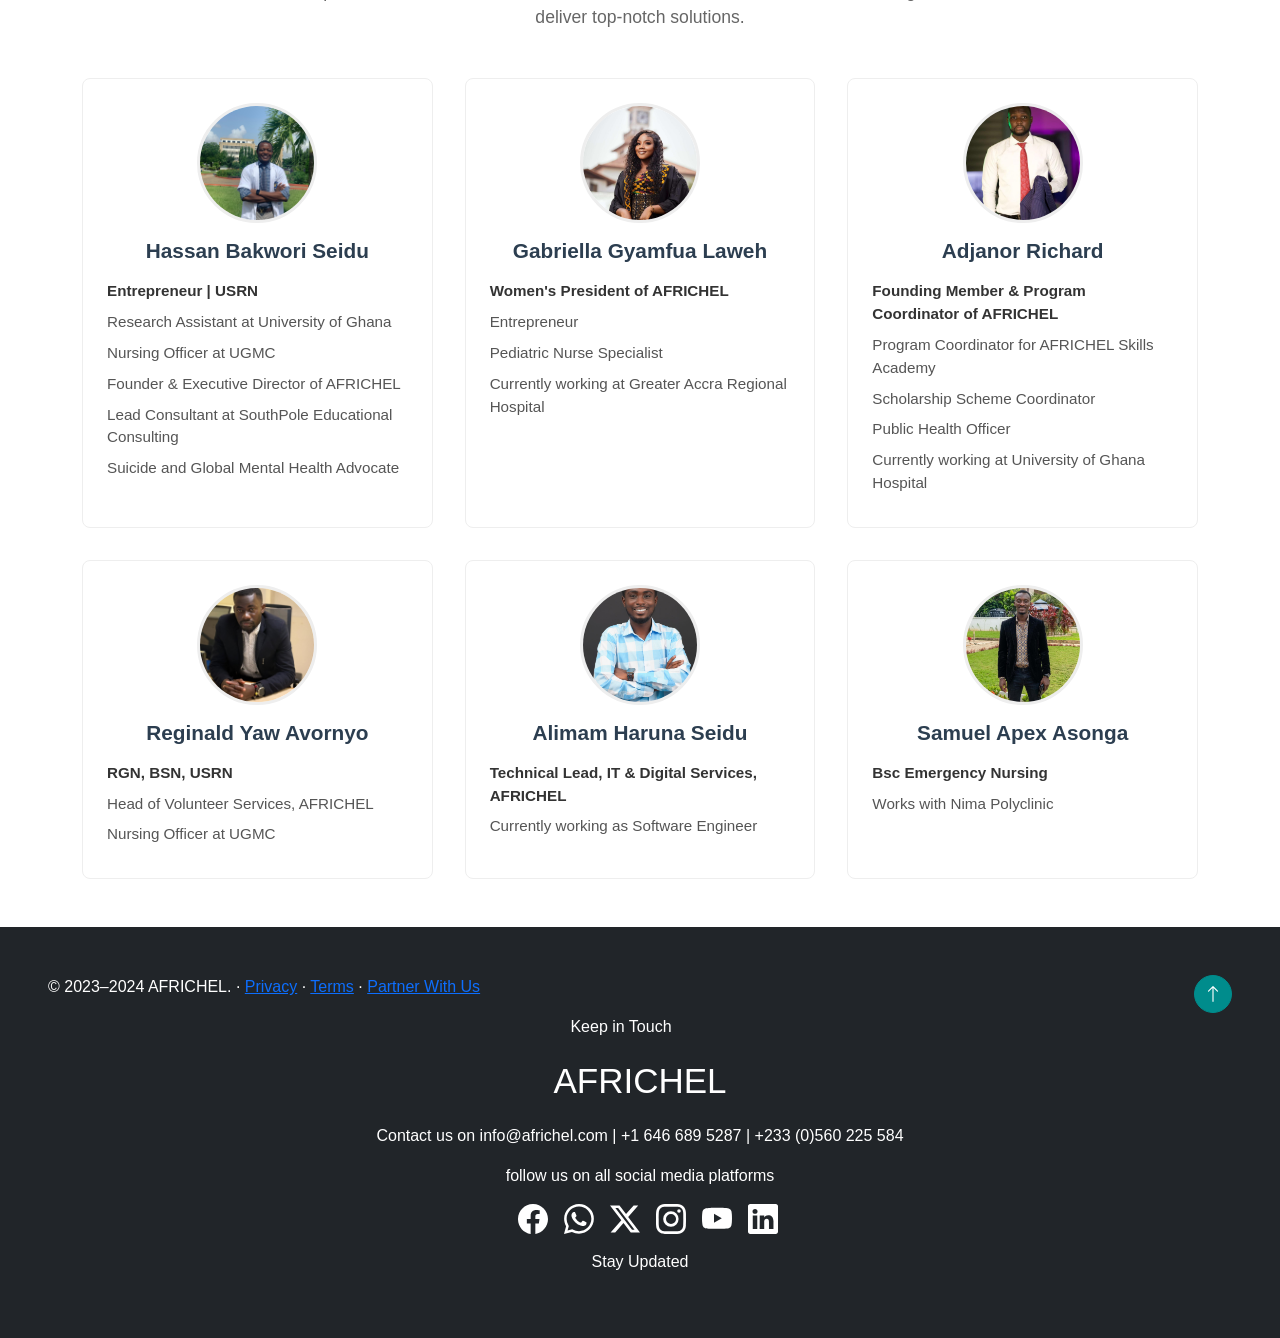
==== commit f0711332: "updated site information" ====
--- a/about.html
+++ b/about.html
@@ -57,34 +57,130 @@
   color: white;
 }
       
-    </style>
+    
+:root { --africhel-navy:#092635; --africhel-teal:#008c8c; --africhel-teal-dark:#006f70; --africhel-gold:#e2b63d; --africhel-accent:#A25772; --africhel-light:#f6fafa; }
+.bg-primary { background-color: var(--africhel-teal) !important; }
+.btn-primary { --bs-btn-bg: var(--africhel-teal); --bs-btn-border-color: var(--africhel-teal); --bs-btn-hover-bg: var(--africhel-teal-dark); --bs-btn-hover-border-color: var(--africhel-teal-dark); }
+.btn-warning { --bs-btn-bg: var(--africhel-gold); --bs-btn-border-color: var(--africhel-gold); --bs-btn-hover-bg: #cfa32e; --bs-btn-hover-border-color: #cfa32e; }
+.brand-lockup { line-height: 1.05; }
+.brand-lockup strong { display:block; color: var(--africhel-navy); font-size: 1.35rem; letter-spacing: .02em; }
+.brand-lockup span { display:block; color: var(--africhel-teal); font-size: .78rem; font-weight: 700; }
+.africhel-section-title { color: var(--africhel-accent); font-weight: 700; }
+.nav-pills .nav-link.active { color: var(--africhel-teal) !important; }
+.nav-pills .nav-link:hover { background: rgba(255,255,255,.16); }
+
+
+/* AFRICHEL mobile nav polish */
+#pillNav2 {
+  width: 100%;
+  justify-content: center;
+  align-items: center;
+  padding: 0.45rem !important;
+  border-radius: 1.25rem !important;
+}
+#pillNav2 .nav-link,
+#pillNav2 .dropdown-toggle {
+  border: 0;
+  min-width: 72px;
+  padding: 0.58rem 0.9rem;
+  color: #fff !important;
+  background: transparent;
+  font-weight: 700;
+  line-height: 1.1;
+  text-align: center;
+}
+#pillNav2 .nav-link.active {
+  color: var(--africhel-teal) !important;
+  background: #fff !important;
+}
+#pillNav2 .dropdown-toggle:hover,
+#pillNav2 .dropdown-toggle:focus {
+  color: #fff !important;
+  background: rgba(255,255,255,.14);
+}
+@media (max-width: 767px) {
+  #navheader header {
+    padding-left: .5rem;
+    padding-right: .5rem;
+  }
+  #navheader .brand-lockup {
+    width: 100%;
+    text-align: center;
+    margin-bottom: .4rem;
+  }
+  #pillNav2 {
+    display: grid !important;
+    grid-template-columns: repeat(3, minmax(0, 1fr));
+    gap: .35rem !important;
+    border-radius: 0 0 1.35rem 1.35rem !important;
+  }
+  #pillNav2 .nav-item,
+  #pillNav2 .dropdown {
+    width: 100%;
+  }
+  #pillNav2 .nav-link,
+  #pillNav2 .dropdown-toggle {
+    width: 100%;
+    min-width: 0;
+    font-size: .9rem;
+    white-space: nowrap;
+    border-radius: 999px !important;
+  }
+  #pillNav2 .dropdown-menu {
+    min-width: 13rem;
+  }
+}
+
+
+/* AFRICHEL desktop nav correction */
+@media (min-width: 768px) {
+  #navheader header {
+    align-items: center;
+    flex-wrap: nowrap !important;
+    padding-left: 1.25rem;
+    padding-right: 1.25rem;
+  }
+  #navheader .brand-lockup {
+    width: auto;
+    text-align: left;
+    margin-bottom: 0;
+    margin-left: .25rem;
+  }
+  #pillNav2 {
+    width: auto !important;
+    margin-left: auto;
+    border-radius: 999px !important;
+  }
+  #pillNav2 .nav-link,
+  #pillNav2 .dropdown-toggle {
+    min-width: 86px;
+  }
+}
+
+</style>
 </head>
 <body style="padding: 0px;margin: 0px;height: 100%;">
     <div class="bg-light shadow" id="navheader" style="margin-top: 0px;position: sticky;top: 0px;z-index: 1;">
-        <header class="d-flex flex-wrap justify-content-center py-1  border-bottom">
+        <header class="d-flex flex-wrap justify-content-center py-1 border-bottom">
           <a href="index.html" class="d-flex align-items-center mb-3 mb-md-0 me-md-auto link-body-emphasis text-decoration-none">
             <svg class="bi me-2" width="40" height="32"><use xlink:href="#bootstrap"/></svg>
-            <span class="fs-4">HEDA</span>
+            <span class="brand-lockup"><strong>AFRICHEL</strong><span>Health for All</span></span>
           </a>
-      
-          <!-- <ul class="nav nav-pills">
-            <li class="nav-item"><a href="index.html" class="nav-link" style="" aria-current="page">Home</a></li>
-            <li class="nav-item"><a href="donation.html" class="nav-link" >Donate</a></li>
-            <li class="nav-item"><a href="faq.html" class="nav-link">FAQs</a></li>
-            <li class="nav-item"><a href="about.html" class="nav-link" style="border-bottom: 2px solid red;">About</a></li>
-          </ul> -->
-          <ul class="nav nav-pills nav-fill gap-2 p-1 small bg-primary rounded-5 shadow-sm" id="pillNav2" style="--bs-nav-link-color: var(--bs-white); --bs-nav-pills-link-active-color: var(--bs-primary); --bs-nav-pills-link-active-bg: var(--bs-white);">
-            <li class="nav-item">
-              <a class="nav-link rounded-5" href="index.html">Home</a>
-            </li>
-            <li class="nav-item">
-              <a class="nav-link rounded-5" href="donation.html">Donation</a>
-            </li>
-            <li class="nav-item">
-              <a class="nav-link rounded-5" href="faq.html">FAQs</a>
-            </li>
-            <li class="nav-item">
-              <a class="nav-link active rounded-5" href="about.html" aria-current="page">About</a>
+          <ul class="nav nav-pills nav-fill gap-2 p-1 small bg-primary rounded-5 shadow-sm align-items-center" id="pillNav2" style="--bs-nav-link-color: var(--bs-white); --bs-nav-pills-link-active-color: var(--africhel-teal); --bs-nav-pills-link-active-bg: var(--bs-white);">
+            <li class="nav-item"><a class="nav-link rounded-5" href="index.html">Home</a></li>
+            <li class="nav-item"><a class="nav-link rounded-5 active" href="about.html">About</a></li>
+            <li class="nav-item"><a class="nav-link rounded-5" href="donation.html">Donate</a></li>
+            <li class="nav-item"><a class="nav-link rounded-5" href="contact.html">Contact</a></li>
+            <li class="nav-item"><a class="nav-link rounded-5" href="faq.html">FAQ</a></li>
+            <li class="nav-item dropdown">
+              <button class="nav-link rounded-5 dropdown-toggle" type="button" data-bs-toggle="dropdown" aria-expanded="false">More</button>
+              <ul class="dropdown-menu dropdown-menu-end">
+                <li><a class="dropdown-item" href="work.html">Our Work</a></li>
+                <li><a class="dropdown-item" href="impact.html">Impact</a></li>
+                <li><a class="dropdown-item" href="get-involved.html">Get Involved</a></li>
+                <li><a class="dropdown-item" href="activities.html">Gallery</a></li>
+                <li><a class="dropdown-item" href="partners.html">Partner With Us</a></li>
+              </ul>
             </li>
           </ul>
         </header>
@@ -122,7 +218,7 @@
             </h2>
             <div id="collapseOne" class="accordion-collapse collapse " data-bs-parent="#accordionExample">
               <div class="accordion-body">
-                <strong>This is the first item's accordion body.</strong> It is shown by default, until the collapse plugin adds the appropriate classes that we use to style each element. These classes control the overall appearance, as well as the showing and hiding via CSS transitions. You can modify any of this with custom CSS or overriding our default variables. It's also worth noting that just about any HTML can go within the <code>.accordion-body</code>, though the transition does limit overflow.
+                A vibrant, healthy, and resilient continent where poverty and the burden of disease are negligible.
               </div>
             </div>
           </div>
@@ -134,7 +230,7 @@
             </h2>
             <div id="collapseTwo" class="accordion-collapse collapse" data-bs-parent="#accordionExample">
               <div class="accordion-body">
-                <strong>This is the second item's accordion body.</strong> It is hidden by default, until the collapse plugin adds the appropriate classes that we use to style each element. These classes control the overall appearance, as well as the showing and hiding via CSS transitions. You can modify any of this with custom CSS or overriding our default variables. It's also worth noting that just about any HTML can go within the <code>.accordion-body</code>, though the transition does limit overflow.
+                We design programs with communities, not merely for them. Our community service focuses on education, prevention, screening, referral, and practical support that moves people closer to the healthiest choice.
               </div>
             </div>
           </div>
@@ -146,7 +242,7 @@
             </h2>
             <div id="collapseThree" class="accordion-collapse collapse" data-bs-parent="#accordionExample">
               <div class="accordion-body">
-                <strong>This is the third item's accordion body.</strong> It is hidden by default, until the collapse plugin adds the appropriate classes that we use to style each element. These classes control the overall appearance, as well as the showing and hiding via CSS transitions. You can modify any of this with custom CSS or overriding our default variables. It's also worth noting that just about any HTML can go within the <code>.accordion-body</code>, though the transition does limit overflow.
+                Volunteer, internship, mentorship, school health, outreach, and partnership opportunities are available for people and organizations who want to help advance health literacy and equity.
               </div>
             </div>
           </div>
@@ -158,7 +254,7 @@
             </h2>
             <div id="collapseFour" class="accordion-collapse collapse" data-bs-parent="#accordionExample">
               <div class="accordion-body">
-                <strong>This is the third item's accordion body.</strong> It is hidden by default, until the collapse plugin adds the appropriate classes that we use to style each element. These classes control the overall appearance, as well as the showing and hiding via CSS transitions. You can modify any of this with custom CSS or overriding our default variables. It's also worth noting that just about any HTML can go within the <code>.accordion-body</code>, though the transition does limit overflow.
+                Accra, Ghana. General enquiries: info@africhel.com. Phone: +1 646 689 5287 | +233 (0)560 225 584.
               </div>
             </div>
           </div>
@@ -173,7 +269,7 @@
 
           <div class="mt-2"> 
             <p style="font-size: 30px;font-weight: bold;color: #A25772">Vision and Approach to our work</p>
-          <p class="lead ms-2">Our vision is to champion empowerment and resilience of vulnerable people across the worlds poorest and undeserved communities.</p>
+          <p class="lead ms-2">Our vision is a vibrant, healthy, and resilient continent where poverty and the burden of disease are negligible. Our mission is to improve the knowledge and competencies of African communities through education, awareness creation, community prevention, and screening.</p>
           </div>
           
           <div>
@@ -221,7 +317,7 @@
                         <p style="margin-bottom: 0.5rem; margin-top: 0;"><strong style="color: #333;">Entrepreneur | USRN</strong></p>
                         <p style="margin-bottom: 0.5rem; margin-top: 0;">Research Assistant at University of Ghana</p>
                         <p style="margin-bottom: 0.5rem; margin-top: 0;">Nursing Officer at UGMC</p>
-                        <p style="margin-bottom: 0.5rem; margin-top: 0;">Founder of Healthdesk Africa</p>
+                        <p style="margin-bottom: 0.5rem; margin-top: 0;">Founder & Executive Director of AFRICHEL</p>
                         <p style="margin-bottom: 0.5rem; margin-top: 0;">Lead Consultant at SouthPole Educational Consulting</p>
                         <p style="margin-bottom: 0.5rem; margin-top: 0;">Suicide and Global Mental Health Advocate</p>
                     </div>
@@ -233,7 +329,7 @@
                          style="width: 120px; height: 120px; border-radius: 50%; object-fit: cover; margin: 0 auto 1rem; border: 3px solid #eee; display: block;">
                     <h2 style="font-size: 1.3rem; font-weight: bold; color: #2c3e50; margin-bottom: 1rem; margin-top: 0;">Gabriella Gyamfua Laweh</h2>
                     <div style="text-align: left; color: #555; font-size: 0.95rem;">
-                        <p style="margin-bottom: 0.5rem; margin-top: 0;"><strong style="color: #333;">Women's President of HEDA</strong></p>
+                        <p style="margin-bottom: 0.5rem; margin-top: 0;"><strong style="color: #333;">Women's President of AFRICHEL</strong></p>
                         <p style="margin-bottom: 0.5rem; margin-top: 0;">Entrepreneur</p>
                         <p style="margin-bottom: 0.5rem; margin-top: 0;">Pediatric Nurse Specialist</p>
                         <p style="margin-bottom: 0.5rem; margin-top: 0;">Currently working at Greater Accra Regional Hospital</p>
@@ -246,8 +342,8 @@
                          style="width: 120px; height: 120px; border-radius: 50%; object-fit: cover; margin: 0 auto 1rem; border: 3px solid #eee; display: block;">
                     <h2 style="font-size: 1.3rem; font-weight: bold; color: #2c3e50; margin-bottom: 1rem; margin-top: 0;">Adjanor Richard</h2>
                     <div style="text-align: left; color: #555; font-size: 0.95rem;">
-                        <p style="margin-bottom: 0.5rem; margin-top: 0;"><strong style="color: #333;">Founding Member of HEDA</strong></p>
-                        <p style="margin-bottom: 0.5rem; margin-top: 0;">Program Coordinator for Healthdesk Skills Academy</p>
+                        <p style="margin-bottom: 0.5rem; margin-top: 0;"><strong style="color: #333;">Founding Member & Program Coordinator of AFRICHEL</strong></p>
+                        <p style="margin-bottom: 0.5rem; margin-top: 0;">Program Coordinator for AFRICHEL Skills Academy</p>
                         <p style="margin-bottom: 0.5rem; margin-top: 0;">Scholarship Scheme Coordinator</p>
                         <p style="margin-bottom: 0.5rem; margin-top: 0;">Public Health Officer</p>
                         <p style="margin-bottom: 0.5rem; margin-top: 0;">Currently working at University of Ghana Hospital</p>
@@ -261,10 +357,8 @@
                     <h2 style="font-size: 1.3rem; font-weight: bold; color: #2c3e50; margin-bottom: 1rem; margin-top: 0;">Reginald Yaw Avornyo</h2>
                     <div style="text-align: left; color: #555; font-size: 0.95rem;">
                         <p style="margin-bottom: 0.5rem; margin-top: 0;"><strong style="color: #333;">RGN, BSN, USRN</strong></p>
-                        <p style="margin-bottom: 0.5rem; margin-top: 0;">Head of Volunteer Services, Healthdesk Africa</p>
+                        <p style="margin-bottom: 0.5rem; margin-top: 0;">Head of Volunteer Services, AFRICHEL</p>
                         <p style="margin-bottom: 0.5rem; margin-top: 0;">Nursing Officer at UGMC</p>
-                        <p style="margin-bottom: 0.5rem; margin-top: 0;"><strong style="color: #333;">Mobile:</strong> +233541360991</p>
-                        <p style="margin-bottom: 0.5rem; margin-top: 0;"><strong style="color: #333;">Email:</strong> geneticsavornyo1234@gmail.com</p>
                     </div>
                 </div>
                 
@@ -274,9 +368,8 @@
                          style="width: 120px; height: 120px; border-radius: 50%; object-fit: cover; margin: 0 auto 1rem; border: 3px solid #eee; display: block;">
                     <h2 style="font-size: 1.3rem; font-weight: bold; color: #2c3e50; margin-bottom: 1rem; margin-top: 0;">Alimam Haruna Seidu</h2>
                     <div style="text-align: left; color: #555; font-size: 0.95rem;">
-                        <p style="margin-bottom: 0.5rem; margin-top: 0;"><strong style="color: #333;">Technical Lead for IT and Digital Services,Healthdesk Africa</strong></p>
+                        <p style="margin-bottom: 0.5rem; margin-top: 0;"><strong style="color: #333;">Technical Lead, IT & Digital Services, AFRICHEL</strong></p>
                         <p style="margin-bottom: 0.5rem; margin-top: 0;">Currently working as Software Engineer</p>
-                        <p style="margin-bottom: 0.5rem; margin-top: 0;"><strong style="color: #333;">Mobile:</strong> +233551763022</p>
                     </div>
                 </div>
                 <div style="text-align: center; padding: 1.5rem; background: #fff; border: 1px solid #eee; border-radius: 8px;">
@@ -287,7 +380,6 @@
                     <div style="text-align: left; color: #555; font-size: 0.95rem;">
                         <p style="margin-bottom: 0.5rem; margin-top: 0;"><strong style="color: #333;">Bsc Emergency Nursing</strong></p>
                         <p style="margin-bottom: 0.5rem; margin-top: 0;">Works with Nima Polyclinic</p>
-                        <p style="margin-bottom: 0.5rem; margin-top: 0;"><strong style="color: #333;">Mobile:</strong> +233551026167</p>
                     </div>
                 </div>
             </div>
@@ -299,31 +391,31 @@
       
       <footer class="bg-dark text-white p-5 mt-5">
         <p class="float-end"><a class="btn btn-primary btn-sm rounded-circle d-inline-flex align-items-center justify-content-center" href="#navheader" role="button" aria-label="Back to top" style="width: 38px;height: 38px;"><svg xmlns="http://www.w3.org/2000/svg" width="18" height="18" fill="currentColor" class="bi bi-arrow-up" viewBox="0 0 16 16" aria-hidden="true" focusable="false"><path fill-rule="evenodd" d="M8 15a.5.5 0 0 0 .5-.5V2.707l3.146 3.147a.5.5 0 0 0 .708-.708l-4-4a.5.5 0 0 0-.708 0l-4 4a.5.5 0 1 0 .708.708L7.5 2.707V14.5a.5.5 0 0 0 .5.5z"/></svg></a></p>
-        <p>&copy; 2023–2024 HEDA, Africa. &middot; <a href="#">Privacy</a> &middot; <a href="#">Terms</a></p>
+        <p>&copy; 2023–2024 AFRICHEL. &middot; <a href="privacy.html">Privacy</a> &middot; <a href="terms.html">Terms</a> &middot; <a href="partners.html">Partner With Us</a></p>
         <div class="text-center">
           <p>Keep in Touch </p>
-          <p style="font-size: 35px">HealthDesk African</p>
-          <p>Contact us on +233 (0)560225584/0544941484 </p>
-          <p>follow us on all social media plaforms</p>
+          <p style="font-size: 35px">AFRICHEL</p>
+          <p>Contact us on info@africhel.com | +1 646 689 5287 | +233 (0)560 225 584 </p>
+          <p>follow us on all social media platforms</p>
         </div>
         <div class="d-flex justify-content-center">
           <ul class="list-unstyled d-flex bg-dark text-white">
-            <!-- <li class="ms-3"><a class="link -body-emphasis" href="#"><svg class="bi" width="24" height="24"><use xlink:href="#twitter"/></svg></a></li>
-            <li class="ms-3"><a class="link-body-emphasis" href="#"><svg class="bi" width="24" height="24"><use xlink:href="#instagram"/></svg></a></li>
-            <li class="ms-3"><a class="link-body-emphasis" href="#"><svg class="bi" width="24" height="24"><use xlink:href="#facebook"/></svg></a></li> -->
+            <!-- <li class="ms-3"><a class="link -body-emphasis" href="mailto:info@africhel.com"><svg class="bi" width="24" height="24"><use xlink:href="#twitter"/></svg></a></li>
+            <li class="ms-3"><a class="link-body-emphasis" href="mailto:info@africhel.com"><svg class="bi" width="24" height="24"><use xlink:href="#instagram"/></svg></a></li>
+            <li class="ms-3"><a class="link-body-emphasis" href="mailto:info@africhel.com"><svg class="bi" width="24" height="24"><use xlink:href="#facebook"/></svg></a></li> -->
             
-            <li class="ms-3"><a class="text-white" href="#"><svg xmlns="http://www.w3.org/2000/svg" width="30" height="30" fill="currentColor" class="bi bi-facebook" viewBox="0 0 16 16">
+            <li class="ms-3"><a class="text-white" href="mailto:info@africhel.com"><svg xmlns="http://www.w3.org/2000/svg" width="30" height="30" fill="currentColor" class="bi bi-facebook" viewBox="0 0 16 16">
               <path d="M16 8.049c0-4.446-3.582-8.05-8-8.05C3.58 0-.002 3.603-.002 8.05c0 4.017 2.926 7.347 6.75 7.951v-5.625h-2.03V8.05H6.75V6.275c0-2.017 1.195-3.131 3.022-3.131.876 0 1.791.157 1.791.157v1.98h-1.009c-.993 0-1.303.621-1.303 1.258v1.51h2.218l-.354 2.326H9.25V16c3.824-.604 6.75-3.934 6.75-7.951"/>
             </svg></a></li>
-            <li class="ms-3"><a class="text-white" href="#"><svg xmlns="http://www.w3.org/2000/svg" width="30" height="30" fill="currentColor" class="bi bi-whatsapp" viewBox="0 0 16 16">
+            <li class="ms-3"><a class="text-white" href="mailto:info@africhel.com"><svg xmlns="http://www.w3.org/2000/svg" width="30" height="30" fill="currentColor" class="bi bi-whatsapp" viewBox="0 0 16 16">
               <path d="M13.601 2.326A7.854 7.854 0 0 0 7.994 0C3.627 0 .068 3.558.064 7.926c0 1.399.366 2.76 1.057 3.965L0 16l4.204-1.102a7.933 7.933 0 0 0 3.79.965h.004c4.368 0 7.926-3.558 7.93-7.93A7.898 7.898 0 0 0 13.6 2.326zM7.994 14.521a6.573 6.573 0 0 1-3.356-.92l-.24-.144-2.494.654.666-2.433-.156-.251a6.56 6.56 0 0 1-1.007-3.505c0-3.626 2.957-6.584 6.591-6.584a6.56 6.56 0 0 1 4.66 1.931 6.557 6.557 0 0 1 1.928 4.66c-.004 3.639-2.961 6.592-6.592 6.592zm3.615-4.934c-.197-.099-1.17-.578-1.353-.646-.182-.065-.315-.099-.445.099-.133.197-.513.646-.627.775-.114.133-.232.148-.43.05-.197-.1-.836-.308-1.592-.985-.59-.525-.985-1.175-1.103-1.372-.114-.198-.011-.304.088-.403.087-.088.197-.232.296-.346.1-.114.133-.198.198-.33.065-.134.034-.248-.015-.347-.05-.099-.445-1.076-.612-1.47-.16-.389-.323-.335-.445-.34-.114-.007-.247-.007-.38-.007a.729.729 0 0 0-.529.247c-.182.198-.691.677-.691 1.654 0 .977.71 1.916.81 2.049.098.133 1.394 2.132 3.383 2.992.47.205.84.326 1.129.418.475.152.904.129 1.246.08.38-.058 1.171-.48 1.338-.943.164-.464.164-.86.114-.943-.049-.084-.182-.133-.38-.232z"/>
             </svg></a>
             </li>
-            <li class="ms-3"><a class="text-white" href="#"><svg xmlns="http://www.w3.org/2000/svg" width="30" height="30" fill="currentColor" class="bi bi-twitter-x" viewBox="0 0 16 16">
+            <li class="ms-3"><a class="text-white" href="mailto:info@africhel.com"><svg xmlns="http://www.w3.org/2000/svg" width="30" height="30" fill="currentColor" class="bi bi-twitter-x" viewBox="0 0 16 16">
               <path d="M12.6.75h2.454l-5.36 6.142L16 15.25h-4.937l-3.867-5.07-4.425 5.07H.316l5.733-6.57L0 .75h5.063l3.495 4.633L12.601.75Zm-.86 13.028h1.36L4.323 2.145H2.865l8.875 11.633Z"/>
             </svg></a>
             </li>
-            <li class="ms-3"><a class="text-white" href="#"><svg xmlns="http://www.w3.org/2000/svg" width="30" height="30" fill="currentColor" class="bi bi-instagram" viewBox="0 0 16 16">
+            <li class="ms-3"><a class="text-white" href="mailto:info@africhel.com"><svg xmlns="http://www.w3.org/2000/svg" width="30" height="30" fill="currentColor" class="bi bi-instagram" viewBox="0 0 16 16">
               <path d="M8 0C5.829 0 5.556.01 4.703.048 3.85.088 3.269.222 2.76.42a3.917 3.917 0 0 0-1.417.923A3.927 3.927 0 0 0 .42 2.76C.222 3.268.087 3.85.048 4.7.01 5.555 0 5.827 0 8.001c0 2.172.01 2.444.048 3.297.04.852.174 1.433.372 1.942.205.526.478.972.923 1.417.444.445.89.719 1.416.923.51.198 1.09.333 1.942.372C5.555 15.99 5.827 16 8 16s2.444-.01 3.298-.048c.851-.04 1.434-.174 1.943-.372a3.916 3.916 0 0 0 1.416-.923c.445-.445.718-.891.923-1.417.197-.509.332-1.09.372-1.942C15.99 10.445 16 10.173 16 8s-.01-2.445-.048-3.299c-.04-.851-.175-1.433-.372-1.941a3.926 3.926 0 0 0-.923-1.417A3.911 3.911 0 0 0 13.24.42c-.51-.198-1.092-.333-1.943-.372C10.443.01 10.172 0 7.998 0h.003zm-.717 1.442h.718c2.136 0 2.389.007 3.232.046.78.035 1.204.166 1.486.275.373.145.64.319.92.599.28.28.453.546.598.92.11.281.24.705.275 1.485.039.843.047 1.096.047 3.231s-.008 2.389-.047 3.232c-.035.78-.166 1.203-.275 1.485a2.47 2.47 0 0 1-.599.919c-.28.28-.546.453-.92.598-.28.11-.704.24-1.485.276-.843.038-1.096.047-3.232.047s-2.39-.009-3.233-.047c-.78-.036-1.203-.166-1.485-.276a2.478 2.478 0 0 1-.92-.598 2.48 2.48 0 0 1-.6-.92c-.109-.281-.24-.705-.275-1.485-.038-.843-.046-1.096-.046-3.233 0-2.136.008-2.388.046-3.231.036-.78.166-1.204.276-1.486.145-.373.319-.64.599-.92.28-.28.546-.453.92-.598.282-.11.705-.24 1.485-.276.738-.034 1.024-.044 2.515-.045v.002zm4.988 1.328a.96.96 0 1 0 0 1.92.96.96 0 0 0 0-1.92zm-4.27 1.122a4.109 4.109 0 1 0 0 8.217 4.109 4.109 0 0 0 0-8.217zm0 1.441a2.667 2.667 0 1 1 0 5.334 2.667 2.667 0 0 1 0-5.334"/>
             </svg></a>
             </li>
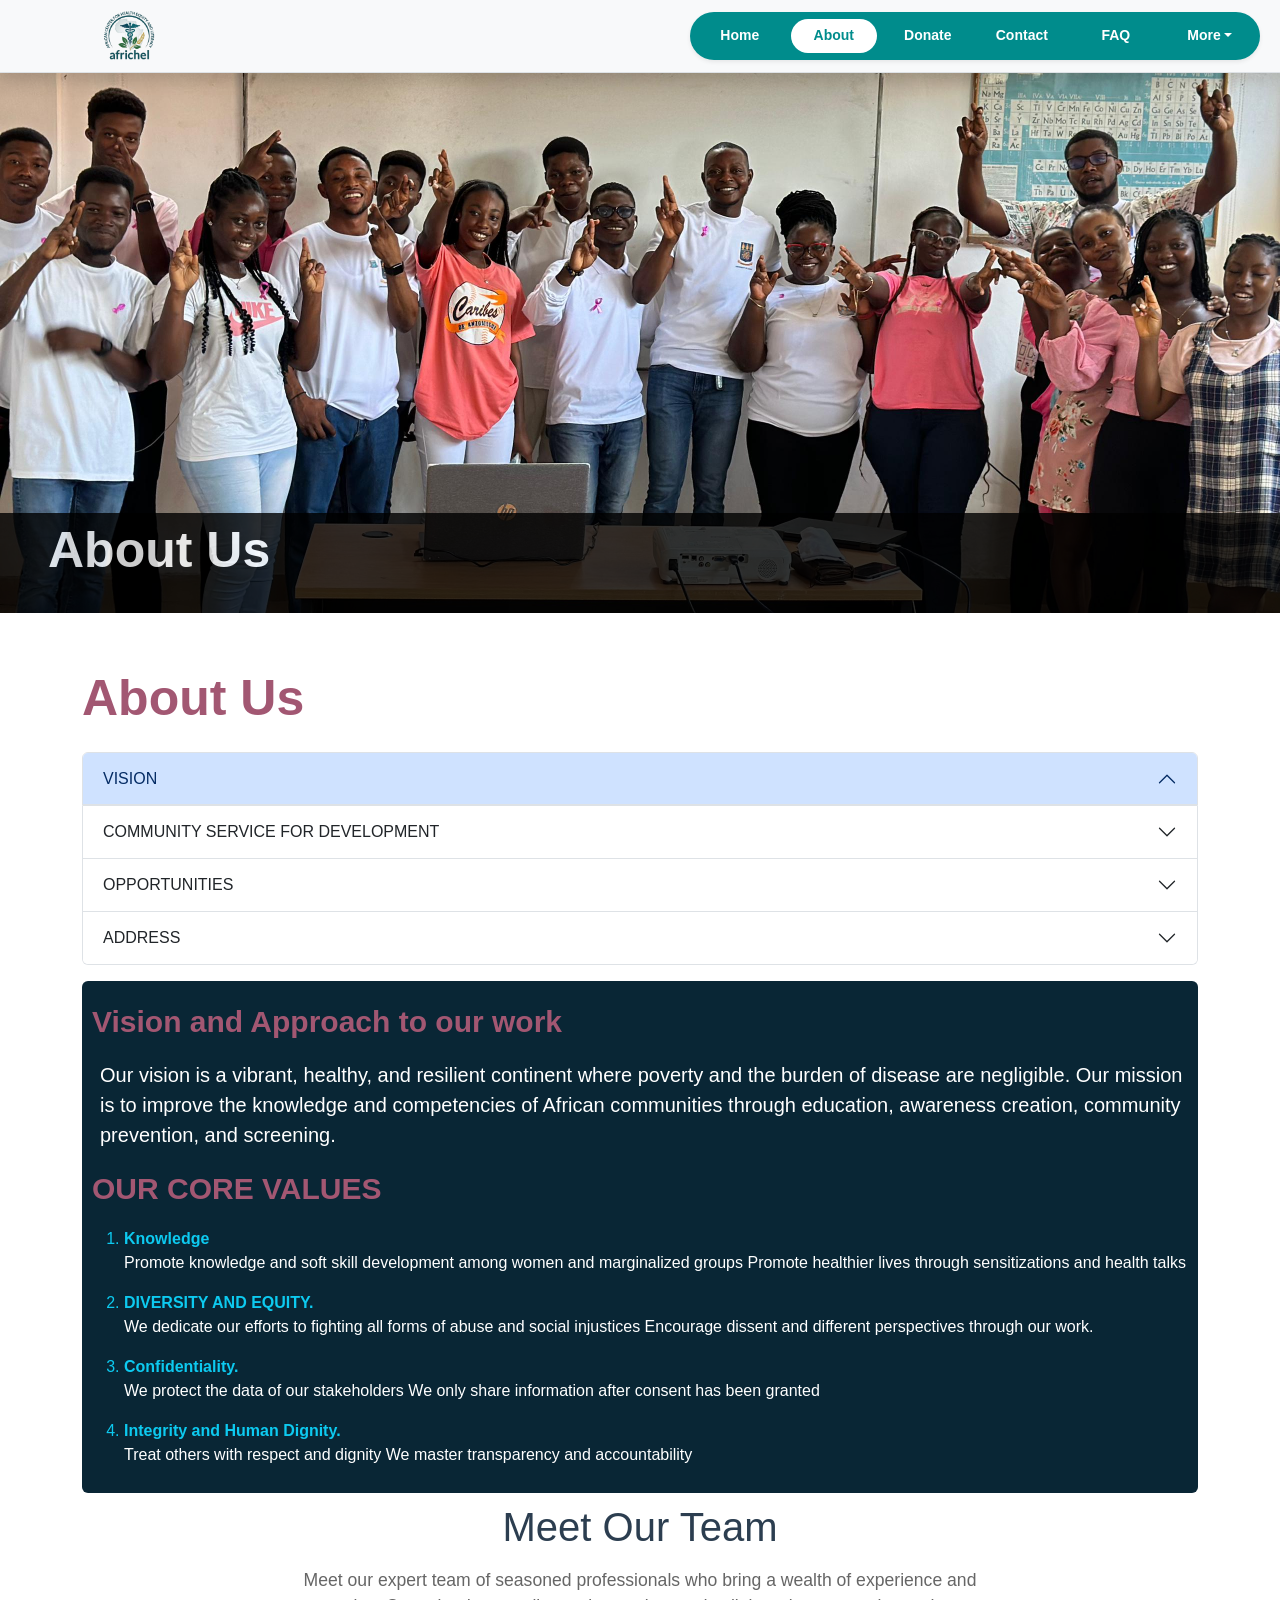
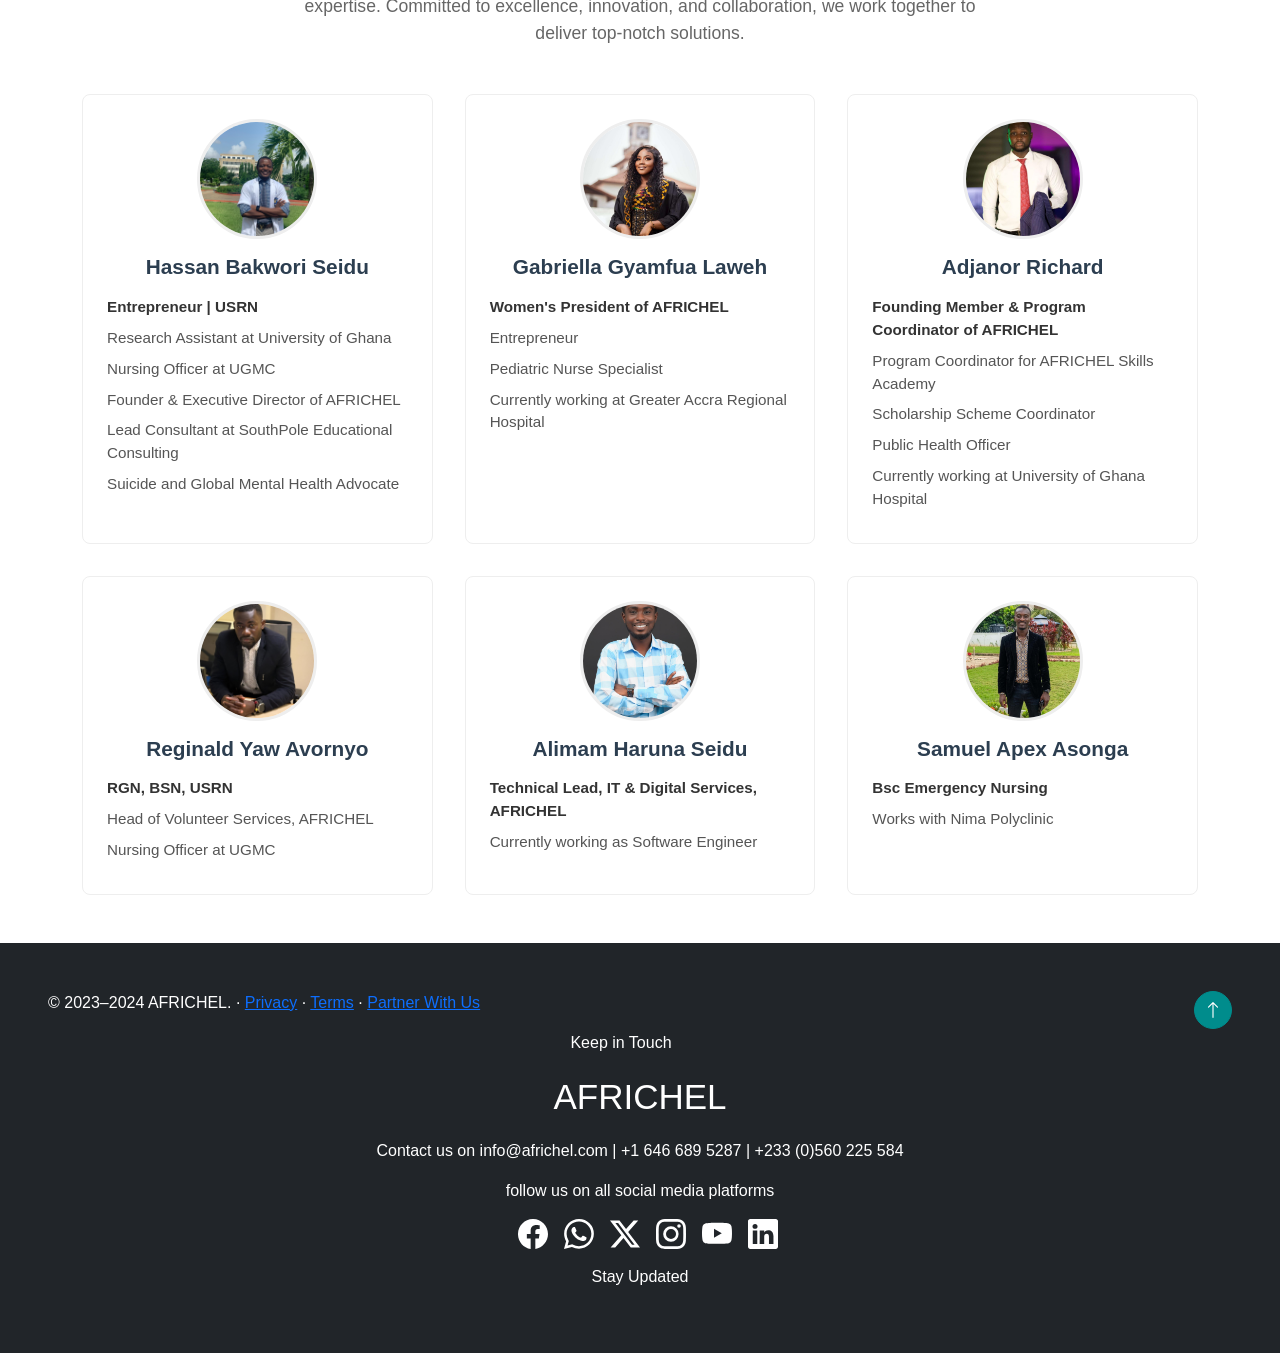
==== commit 89ddb294: "added africhel logo" ====
--- a/about.html
+++ b/about.html
@@ -157,6 +157,53 @@
   }
 }
 
+
+/* AFRICHEL logo sizing */
+.site-logo {
+  display: block;
+  width: auto;
+  height: 58px;
+  max-width: 190px;
+  object-fit: contain;
+}
+#navheader header > a:first-child {
+  min-height: 64px;
+  padding-left: .5rem;
+}
+@media (max-width: 767px) {
+  .site-logo {
+    height: 46px;
+    max-width: 150px;
+    margin: 0 auto .25rem;
+  }
+  #navheader header > a:first-child {
+    width: 100%;
+    justify-content: center;
+    min-height: 50px;
+    padding-left: 0;
+  }
+}
+
+
+/* Center logo precisely on mobile */
+@media (max-width: 767px) {
+  #navheader header {
+    justify-content: center !important;
+  }
+  #navheader header > a:first-child {
+    display: flex !important;
+    width: 100% !important;
+    margin: 0 auto .35rem !important;
+    justify-content: center !important;
+    align-items: center !important;
+    text-align: center !important;
+  }
+  #navheader .site-logo {
+    margin-left: auto !important;
+    margin-right: auto !important;
+  }
+}
+
 </style>
 </head>
 <body style="padding: 0px;margin: 0px;height: 100%;">
@@ -164,7 +211,7 @@
         <header class="d-flex flex-wrap justify-content-center py-1 border-bottom">
           <a href="index.html" class="d-flex align-items-center mb-3 mb-md-0 me-md-auto link-body-emphasis text-decoration-none">
             <svg class="bi me-2" width="40" height="32"><use xlink:href="#bootstrap"/></svg>
-            <span class="brand-lockup"><strong>AFRICHEL</strong><span>Health for All</span></span>
+            <img class="site-logo" src="assets/hdk-profile/africhel-logo.png" alt="AFRICHEL - Health for All">
           </a>
           <ul class="nav nav-pills nav-fill gap-2 p-1 small bg-primary rounded-5 shadow-sm align-items-center" id="pillNav2" style="--bs-nav-link-color: var(--bs-white); --bs-nav-pills-link-active-color: var(--africhel-teal); --bs-nav-pills-link-active-bg: var(--bs-white);">
             <li class="nav-item"><a class="nav-link rounded-5" href="index.html">Home</a></li>
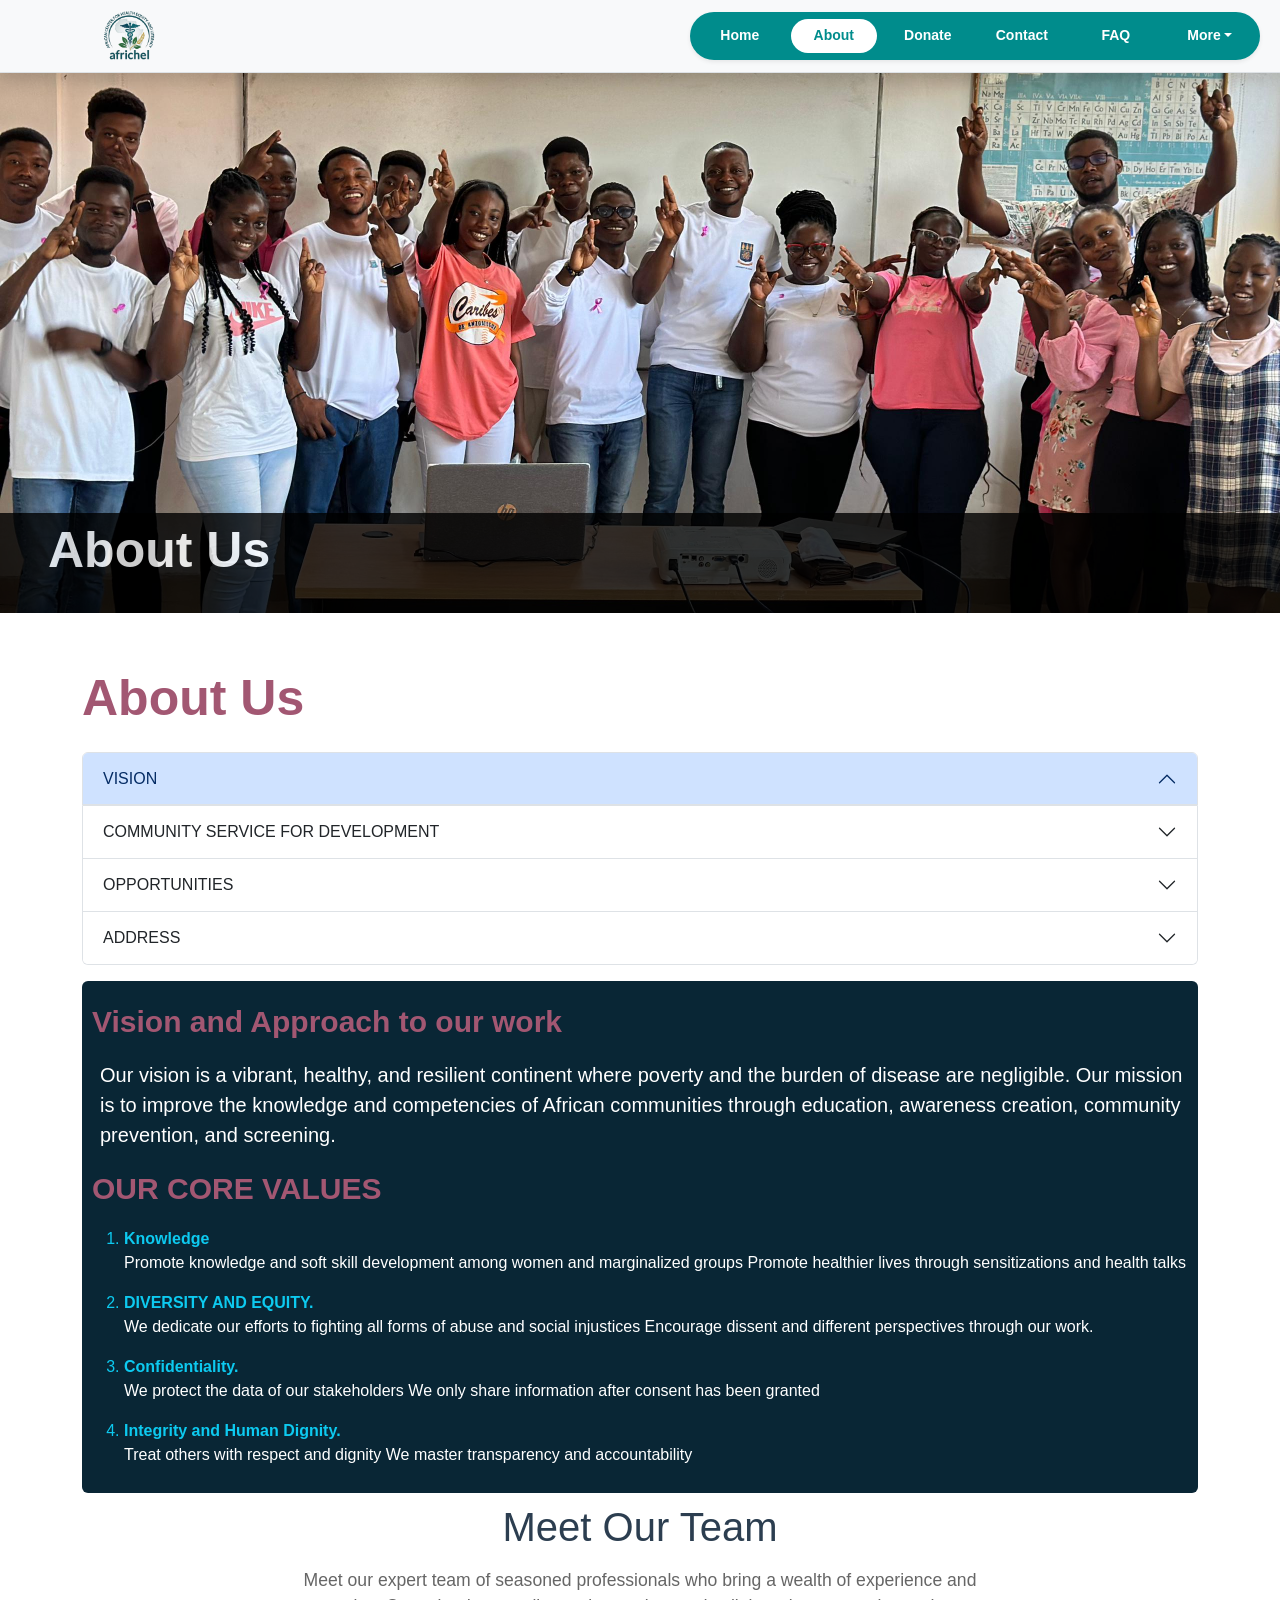
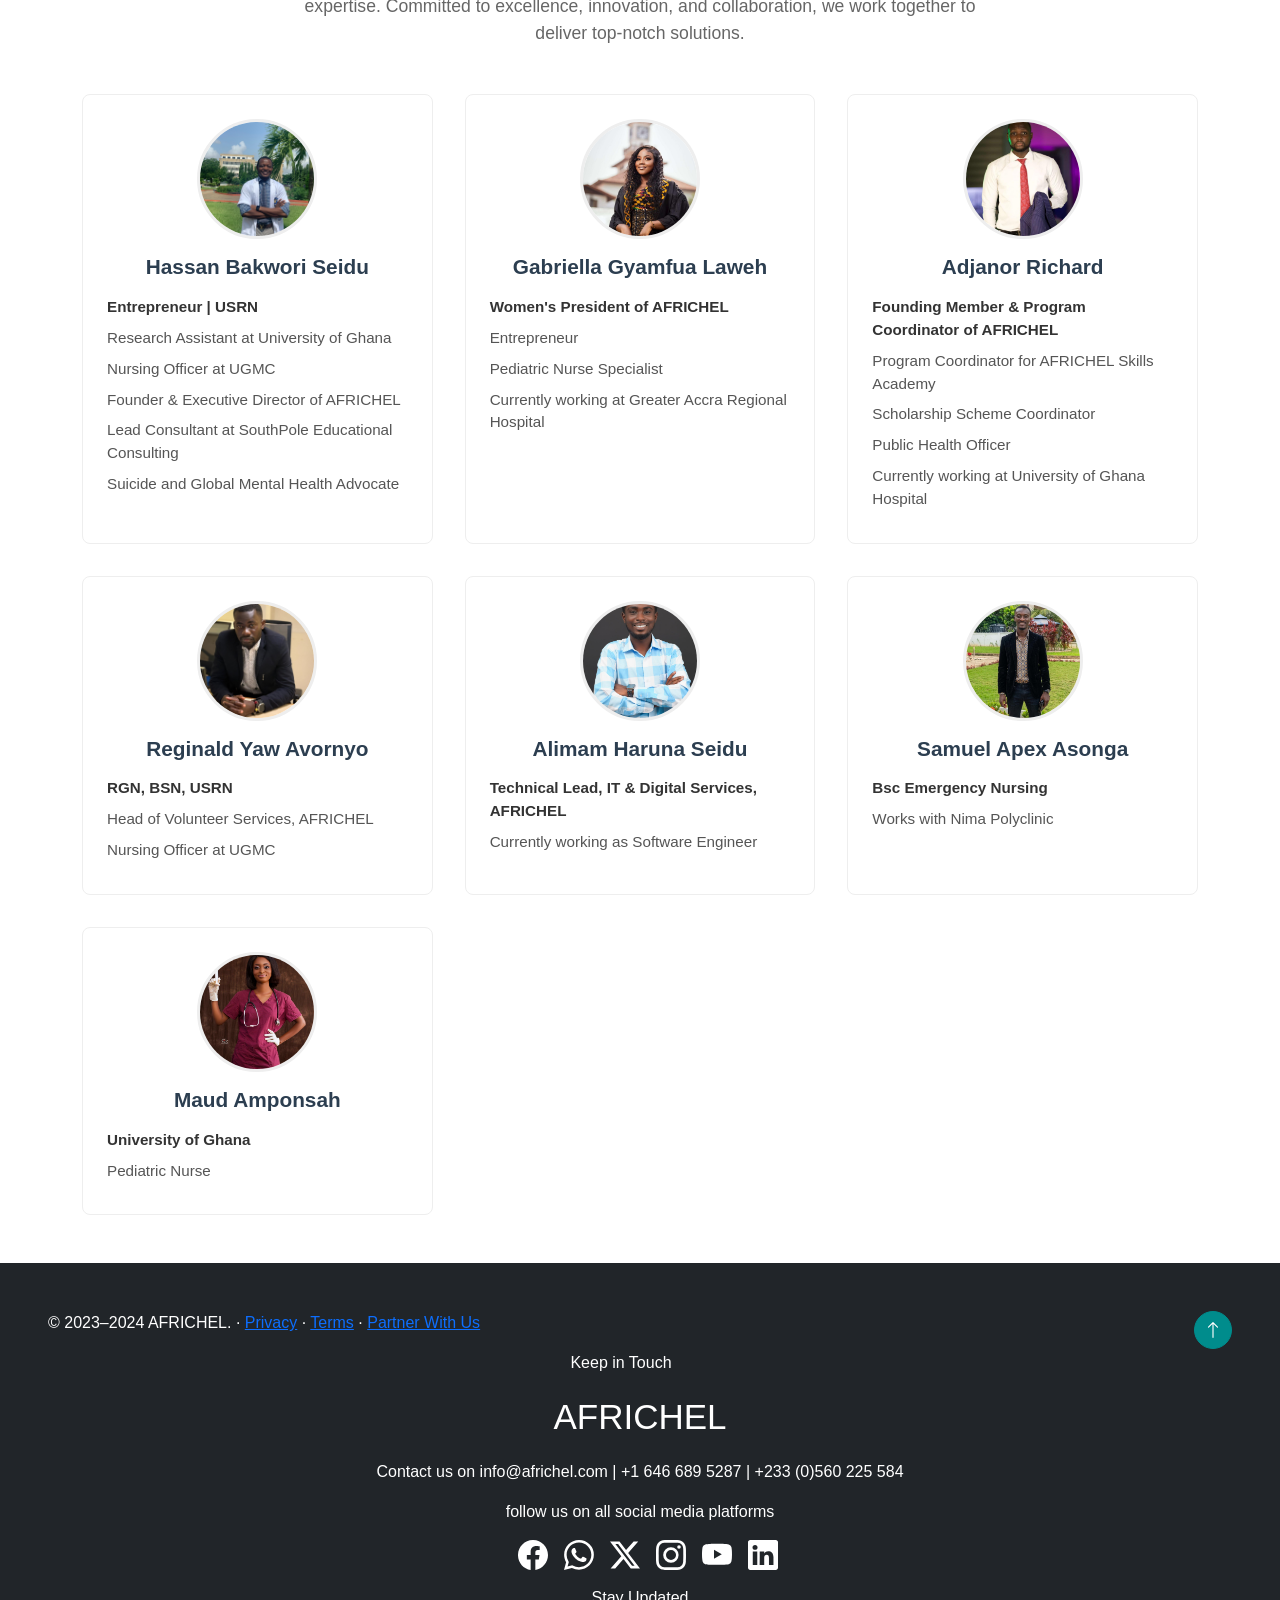
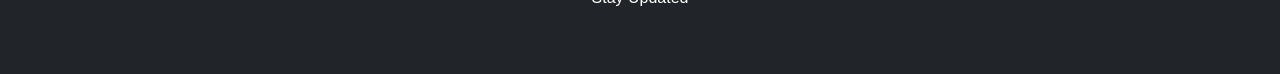
==== commit 98ed7bc2: "updated the homepage content and added maud profile" ====
--- a/about.html
+++ b/about.html
@@ -429,6 +429,16 @@
                         <p style="margin-bottom: 0.5rem; margin-top: 0;">Works with Nima Polyclinic</p>
                     </div>
                 </div>
+                <div style="text-align: center; padding: 1.5rem; background: #fff; border: 1px solid #eee; border-radius: 8px;">
+                    <img src="./assets/hdk-profile/photo_2026-08-02_18-08-43.jpg" 
+                         alt="Maud Amponsah" 
+                         style="width: 120px; height: 120px; border-radius: 50%; object-fit: cover; margin: 0 auto 1rem; border: 3px solid #eee; display: block;">
+                    <h2 style="font-size: 1.3rem; font-weight: bold; color: #2c3e50; margin-bottom: 1rem; margin-top: 0;">Maud Amponsah</h2>
+                    <div style="text-align: left; color: #555; font-size: 0.95rem;">
+                        <p style="margin-bottom: 0.5rem; margin-top: 0;"><strong style="color: #333;">University of Ghana</strong></p>
+                        <p style="margin-bottom: 0.5rem; margin-top: 0;">Pediatric Nurse</p>
+                    </div>
+                </div>
             </div>
         </div>
     
